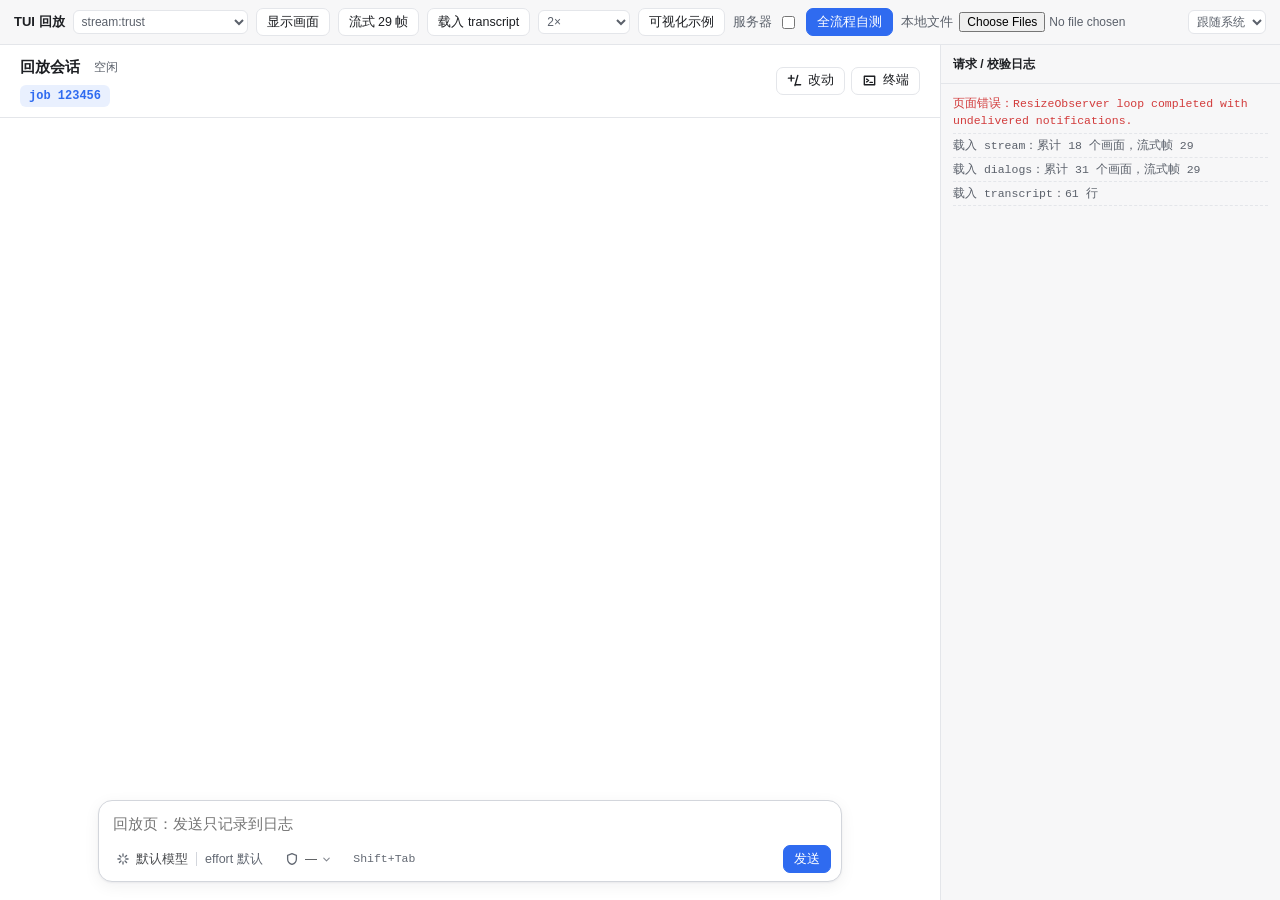
==== static/dev/fixture.html @ 03243d62 "CC Remote Chat 2.12" ====
<!doctype html>
<html lang="zh-CN">
<head>
  <meta charset="utf-8">
  <meta name="viewport" content="width=device-width, initial-scale=1">
  <meta name="color-scheme" content="light dark">
  <meta http-equiv="Content-Security-Policy" content="default-src 'self'; img-src 'self' data: blob:; style-src 'self'; script-src 'self'; connect-src 'self'; frame-src 'self' http://127.0.0.1:* http://localhost:*; object-src 'none'; base-uri 'none'">
  <title>TUI 回放自测 · CC Remote Chat</title>
  <link rel="icon" href="data:,">
  <script src="/static/theme.js"></script>
  <link rel="stylesheet" href="/static/style.css">
  <link rel="stylesheet" href="/static/dev/fixture.css">
</head>
<body>
  <div class="fx">
    <div class="fx-bar">
      <strong>TUI 回放</strong>
      <select id="fx-scene" class="mini-select" title="单个屏幕画面"></select>
      <button id="fx-show" class="btn small" type="button">显示画面</button>
      <button id="fx-stream" class="btn small" type="button">流式 29 帧</button>
      <button id="fx-transcript" class="btn small" type="button">载入 transcript</button>
      <select id="fx-speed" class="mini-select" title="流式回放速度">
        <option value="1">1×（实时）</option><option value="2" selected>2×</option><option value="4">4×</option>
      </select>
      <button id="fx-viz" class="btn small" type="button" title="可视化示例：引用图片、灯箱、文件 chip、本轮改动、网页预览（桩数据）">可视化示例</button>
      <label class="check" title="按服务器会话显示（只有改动卡片与 diff，文件 chip 只复制路径）">服务器 <input id="fx-viz-remote" name="fx-viz-remote" type="checkbox"></label>
      <button id="fx-auto" class="btn small primary" type="button">全流程自测</button>
      <label class="check" title="/fixtures 不可用时：选择本地 fixtures 目录里的文件（可多选）">本地文件 <input id="fx-file" name="fx-file" type="file" multiple accept=".ndjson,.jsonl"></label>
      <span class="spacer"></span>
      <span id="fx-result" class="muted"></span>
      <select id="fx-theme" class="mini-select" title="主题">
        <option value="">跟随系统</option><option value="light">浅色</option><option value="dark">深色</option>
      </select>
    </div>
    <div class="fx-main">
      <div class="main">
        <header id="fx-header" class="chat-header"></header>
        <div id="fx-host" class="chat-host"></div>
        <section id="fx-term" class="term-panel" hidden aria-label="终端面板"></section>
        <footer class="composer">
          <div class="composer-inner">
            <div id="fx-banner" class="composer-banner" hidden></div>
            <div class="composer-box">
              <textarea id="fx-input" name="message" aria-label="消息" rows="1" placeholder="回放页：发送只记录到日志"></textarea>
              <div class="composer-bar">
                <div id="fx-ctl" class="composer-ctl"></div>
                <span class="spacer"></span>
                <span id="fx-stats" class="composer-stats"></span>
                <button id="fx-stop" class="btn danger-ghost small stop-btn" type="button" hidden><span class="stop-text">中断（Esc）</span></button>
                <button id="fx-send" class="btn small primary" type="button">发送</button>
              </div>
            </div>
          </div>
        </footer>
      </div>
      <aside class="fx-log">
        <div class="fx-log-head">请求 / 校验日志 <span id="fx-progress" class="muted"></span></div>
        <div id="fx-log"></div>
      </aside>
    </div>
  </div>
  <script type="module" src="/static/dev/fixture.js"></script>
</body>
</html>
---- static/style.css ----
/* CC Remote Chat — Orca 风格聊天界面
 *
 * ======================== 主题 / 颜色变量（集中定义） ========================
 * 所有颜色只在下面两个块里定义；组件样式一律写 var(--…)，不要再写死 #hex / rgb() / white。
 *   :root                     浅色（默认取值）
 *   :root[data-theme="dark"]  深色覆盖（新增变量时这里也要补深色取值）
 * <html data-theme> 由 /static/theme.js 在首帧前写好，永远是解析后的 light | dark；
 * 偏好（跟随系统 / 浅色 / 深色）存 localStorage「ccr.theme」，记在 <html data-theme-pref>；
 * “跟随系统”由 JS 监听 prefers-color-scheme 实时改写 data-theme，所以 CSS 只认 data-theme。
 *
 * 表面（浅色由白到灰；深色由暗到亮 = 越“抬升”越亮，深灰不用纯黑）
 *   --bg           主内容区（消息列表、会话头部、输入区底）
 *   --bg-side      侧栏、终端抽屉
 *   --bg-elev      抬升面：卡片、工具卡、输入框、按钮、弹窗、popover、toast
 *   --bg-subtle    轻底：chip、表头、行内代码、提示条、草稿卡
 *   --bg-hover     悬停          --bg-active   选中（当前会话、激活 tab）
 *   --bg-user      用户气泡      --bg-code     代码块、工具详情、终端屏幕
 * 线条   --border（常规分隔/描边）、--border-strong（输入框、虚线、强调描边）
 * 文字   --text（正文）、--text-2（次要）、--text-3（弱化说明；深色下对各表面 ≥ 4.5:1）
 * 强调   --accent（链接/强调文字/描边/圆点）、--accent-soft（强调浅底）、
 *        --accent-bg + --accent-fg（实心主按钮/发送键的底色 + 其上文字）、--accent-2（品牌渐变第二色）
 * 状态   --ok / --warn / --err（文字、图标、状态点）；--ok-soft / --warn-soft / --err-soft（浅底）；
 *        --danger-bg + --danger-fg（实心危险按钮）
 * 侧栏行 --unread-bg / --unread-bg-hover / --unread-bg-active（「新回复」整行浅红：普通 / 悬停 / 选中）、
 *        --attn-bg / --attn-bg-hover / --attn-bg-active（等待审批 / 信任目录整行浅黄）
 * diff   --diff-add / --diff-del（增/删行底色）、--diff-add-fg / --diff-del-fg（+ / - 号颜色）
 * 其它   --selection-bg（文字选中）、--focus（键盘焦点描边色）、--focus-ring（输入框聚焦光晕，box-shadow 值）、
 *        --scrollbar-thumb（滚动条滑块）、--backdrop（模态遮罩）、--scrim / --on-scrim（压在图片上的小按钮）、
 *        --shadow / --shadow-lg（阴影）、--term-bg / --term-fg（终端屏幕原文）
 * 小格子 --pmap-strip / --pmap-strip-hot / --pmap-strip-inview（时间线左侧 prompt 小格子：平时 / 悬停那一格 / 屏幕里可见的轮次）、
 *        --pmap-card-bg / --pmap-card-border（悬停预览卡）
 * API    --api-chip-bg / --api-chip-fg / --api-chip-border（会话头 API chip）、
 *        --api-tag-bg / --api-tag-fg / --api-tag-default-fg（会话/历史列表里的 API 小标签）
 * 别名（与左侧同值，任选其一）：--fg = --text、--fg-muted = --text-2、--fg-subtle = --text-3、
 *        --code-bg = --bg-code、--diff-add-bg = --diff-add、--diff-del-bg = --diff-del
 * ============================================================================ */

:root {
  --bg: #ffffff;
  --bg-side: #f7f7f8;
  --bg-elev: #ffffff;
  --bg-subtle: #f3f4f6;
  --bg-hover: #eceef1;
  --bg-active: #e6e8ec;
  --bg-user: #f1f2f4;
  --bg-code: #f6f7f9;
  --border: #e4e6ea;
  --border-strong: #d3d6dc;
  --text: #1d1f23;
  --text-2: #5b616b;
  --text-3: #636973;   /* 弱化文字：对白底 5.5:1、对 --bg-subtle/--bg-active ≥ 4.5:1（原 #8d939c 只有约 3.1:1） */
  --accent: #2f6bf0;
  --accent-soft: rgba(47, 107, 240, .10);
  --accent-bg: #2f6bf0;
  --accent-fg: #ffffff;
  --accent-2: #8a5cf6;
  --ok: #1f9d55;
  --warn: #c27c0e;
  --err: #d23b3b;
  --ok-soft: rgba(31, 157, 85, .10);
  --warn-soft: rgba(194, 124, 14, .10);
  --err-soft: rgba(210, 59, 59, .09);
  --unread-bg: rgba(210, 59, 59, .08);
  --unread-bg-hover: rgba(210, 59, 59, .13);
  --unread-bg-active: rgba(210, 59, 59, .15);
  --attn-bg: rgba(194, 124, 14, .10);
  --attn-bg-hover: rgba(194, 124, 14, .16);
  --attn-bg-active: rgba(194, 124, 14, .18);
  --danger-bg: #d23b3b;
  --danger-fg: #ffffff;
  --diff-add: rgba(31, 157, 85, .13);
  --diff-del: rgba(210, 59, 59, .12);
  --diff-add-fg: #1a8a4a;
  --diff-del-fg: #c43535;
  --selection-bg: rgba(47, 107, 240, .20);
  --focus: #2f6bf0;
  --scrollbar-thumb: #c9cdd3;
  --backdrop: rgba(10, 12, 16, .42);
  --scrim: rgba(0, 0, 0, .6);
  --on-scrim: #ffffff;
  --shadow: 0 1px 2px rgba(16, 24, 40, .05), 0 4px 16px rgba(16, 24, 40, .06);
  --shadow-lg: 0 10px 40px rgba(16, 24, 40, .18);
  /* API key：会话头 chip（--api-chip-*）、会话/历史列表小标签（--api-tag-*；默认 key 用 --api-tag-default-fg） */
  --api-chip-bg: rgba(138, 92, 246, .09);
  --api-chip-fg: #6a43cf;
  --api-chip-border: rgba(138, 92, 246, .28);
  --api-tag-bg: rgba(138, 92, 246, .10);
  --api-tag-fg: #6a43cf;
  --api-tag-default-fg: #636973;
  /* 时间线左侧 prompt 小格子（minimap.js）：横条三档 + 预览卡（半透明 + 背景模糊） */
  --pmap-strip: rgba(99, 105, 115, .28);
  --pmap-strip-hot: rgba(99, 105, 115, .62);
  --pmap-strip-inview: rgba(29, 31, 35, .62);
  --pmap-card-bg: rgba(255, 255, 255, .9);
  --pmap-card-border: rgba(16, 24, 40, .10);
  /* 派生 / 别名（引用上面的变量，深色块无需重复） */
  --focus-ring: 0 0 0 3px var(--accent-soft);
  --term-bg: var(--bg-code);
  --term-fg: var(--text);
  --fg: var(--text);
  --fg-muted: var(--text-2);
  --fg-subtle: var(--text-3);
  --code-bg: var(--bg-code);
  --diff-add-bg: var(--diff-add);
  --diff-del-bg: var(--diff-del);
  /* 非颜色 */
  --radius: 10px;
  --radius-sm: 7px;
  --font: -apple-system, BlinkMacSystemFont, "SF Pro Text", "PingFang SC", "Hiragino Sans GB", "Microsoft YaHei", "Noto Sans CJK SC", "Helvetica Neue", Arial, sans-serif;
  --mono: ui-monospace, "SF Mono", SFMono-Regular, Menlo, Monaco, Consolas, "Liberation Mono", monospace;
  --side-w: 288px;
  --col-w: 800px;
  color-scheme: light;
}

/* 深色：深灰分层（#17–#38），正文浅灰白 ≈ 11.5:1 不刺眼；强调/状态色降饱和，均对 --bg/--bg-elev ≥ 4.5:1（WCAG AA） */
:root[data-theme="dark"] {
  --bg: #1e1f22;
  --bg-side: #1a1b1e;
  --bg-elev: #26282c;
  --bg-subtle: #2b2d31;
  --bg-hover: #313338;
  --bg-active: #383a40;
  --bg-user: #2b2d31;
  --bg-code: #17181a;
  --border: #35373c;
  --border-strong: #45484e;
  --text: #d6d8dc;
  --text-2: #a5a9b0;
  --text-3: #90959d;
  --accent: #8aaae0;
  --accent-soft: rgba(138, 170, 224, .14);
  --accent-bg: #3d66b8;
  --accent-fg: #f3f5fa;
  --accent-2: #9a85e0;
  --ok: #6cbf91;
  --warn: #d9a95a;
  --err: #e58c8c;
  --ok-soft: rgba(108, 191, 145, .13);
  --warn-soft: rgba(217, 169, 90, .13);
  --err-soft: rgba(229, 140, 140, .12);
  --unread-bg: rgba(229, 140, 140, .10);
  --unread-bg-hover: rgba(229, 140, 140, .16);
  --unread-bg-active: rgba(229, 140, 140, .20);
  --attn-bg: rgba(217, 169, 90, .10);
  --attn-bg-hover: rgba(217, 169, 90, .16);
  --attn-bg-active: rgba(217, 169, 90, .20);
  --danger-bg: #a84a4a;
  --danger-fg: #f3f5fa;
  --diff-add: rgba(108, 191, 145, .16);
  --diff-del: rgba(229, 140, 140, .15);
  --diff-add-fg: #6cbf91;
  --diff-del-fg: #e58c8c;
  --selection-bg: rgba(138, 170, 224, .30);
  --focus: #8aaae0;
  --scrollbar-thumb: #4a4d54;
  --backdrop: rgba(0, 0, 0, .55);
  --scrim: rgba(0, 0, 0, .6);
  --on-scrim: #ffffff;
  --shadow: 0 1px 2px rgba(0, 0, 0, .3), 0 4px 16px rgba(0, 0, 0, .25);
  --shadow-lg: 0 10px 40px rgba(0, 0, 0, .5);
  --api-chip-bg: rgba(154, 133, 224, .14);
  --api-chip-fg: #b8a7ee;
  --api-chip-border: rgba(154, 133, 224, .32);
  --api-tag-bg: rgba(154, 133, 224, .16);
  --api-tag-fg: #b8a7ee;
  --api-tag-default-fg: #9ba0a8;
  --pmap-strip: rgba(165, 169, 176, .26);
  --pmap-strip-hot: rgba(165, 169, 176, .62);
  --pmap-strip-inview: rgba(222, 224, 228, .72);
  --pmap-card-bg: rgba(38, 40, 44, .9);
  --pmap-card-border: rgba(255, 255, 255, .09);
  color-scheme: dark;
}

/* 主题相关的全局件 */
:root { scrollbar-color: var(--scrollbar-thumb) transparent; }
textarea { scrollbar-color: auto; } /* 输入框用原生滚动条（随 color-scheme 变暗）：单行时放不下就不画，避免出现孤立滑块 */
::selection { background: var(--selection-bg); }
:where(button, a, summary, select, [tabindex]):focus-visible { outline: 2px solid var(--focus); outline-offset: 1px; }
/* 悬停/选中行的底色更亮：行内弱化文字提一级，保证对比度（深色下 --text-3 对 --bg-hover / --bg-active / 强调浅底 < 4.5:1） */
.sess:hover .sess-sub, .sess:focus-visible .sess-sub, .sess.active .sess-sub, .job-row-btn:hover .job-meta,
.dlg-opt:hover:not(:disabled) .dlg-opt-desc, .model-row:hover .model-desc, .model-row.on .model-desc,
.ask-opt:hover .ask-desc, .ask-opt:has(input:checked) .ask-desc { color: var(--text-2); }
/* 切换主题的那一帧关掉过渡，避免各元素以不同速度变色（theme.js 加/去该 class） */
.theme-switching *, .theme-switching *::before, .theme-switching *::after { transition: none !important; }
/* 主题切换按钮（侧栏品牌行右侧） */
.icon-btn.theme-btn { width: 26px; height: 26px; margin: -4px -6px -4px auto; }
.icon-btn.colorful-btn { margin-right: 2px; }
.colorful-btn + .theme-btn { margin-left: 0; }
:root[data-colorful="on"] .colorful-btn { color: var(--c-claude); }
.theme-btn .ic { width: 15px; height: 15px; }

* { box-sizing: border-box; }
html, body { height: 100%; margin: 0; }
body {
  font-family: var(--font); font-size: 14px; line-height: 1.5; color: var(--text); background: var(--bg);
  -webkit-font-smoothing: antialiased; text-rendering: optimizeLegibility;
}
[hidden] { display: none !important; }
button, input, select, textarea { font: inherit; color: inherit; }
button { cursor: pointer; }
button:disabled { cursor: default; opacity: .55; }
.mono { font-family: var(--mono); font-size: .92em; }
.muted { color: var(--text-3); }
.small-text { font-size: 12px; }
.spacer { flex: 1 1 auto; }
.pad { padding: 10px 12px; }
.row { display: flex; gap: 8px; align-items: center; }
.row > .input { flex: 1 1 auto; min-width: 0; }

/* 图标 */
.ic { width: 15px; height: 15px; flex: none; fill: none; stroke: currentColor; stroke-width: 1.5; stroke-linecap: round; stroke-linejoin: round; vertical-align: -2px; }
.st-ok { color: var(--ok); } .st-err { color: var(--err); } .st-warn { color: var(--warn); } .st-muted { color: var(--text-3); }
.spin { display: inline-block; width: 12px; height: 12px; border-radius: 50%; border: 1.6px solid var(--border-strong); border-top-color: var(--accent); animation: spin .8s linear infinite; flex: none; vertical-align: -1px; }
@keyframes spin { to { transform: rotate(360deg); } }
.pulse { animation: pulse 1.4s ease-in-out infinite; }
@keyframes pulse { 50% { opacity: .35; } }

/* 按钮与输入 */
.btn {
  display: inline-flex; align-items: center; gap: 6px; height: 32px; padding: 0 12px; border-radius: var(--radius-sm);
  border: 1px solid var(--border); background: var(--bg-elev); color: var(--text); font-size: 13px; white-space: nowrap;
  transition: background .12s, border-color .12s;
}
.btn:hover:not(:disabled) { background: var(--bg-hover); }
.btn.primary { background: var(--accent-bg); border-color: var(--accent-bg); color: var(--accent-fg); }
.btn.primary:hover:not(:disabled) { filter: brightness(1.06); background: var(--accent-bg); }
.btn.danger { background: var(--danger-bg); border-color: var(--danger-bg); color: var(--danger-fg); }
.btn.ghost { background: transparent; }
.btn.danger-ghost { background: transparent; color: var(--err); border-color: color-mix(in srgb, var(--err) 35%, var(--border)); }
.btn.danger-ghost:hover:not(:disabled) { background: var(--err-soft); }
.btn.small { height: 28px; padding: 0 10px; font-size: 12.5px; }
.btn.block { width: 100%; justify-content: center; }
.icon-btn { display: inline-flex; align-items: center; justify-content: center; width: 30px; height: 30px; border-radius: var(--radius-sm); border: 0; background: transparent; color: var(--text-2); }
.icon-btn:hover { background: var(--bg-hover); color: var(--text); }
.link-btn { border: 0; background: none; color: var(--accent); padding: 4px 0; font-size: 12.5px; }
.input {
  height: 34px; padding: 0 10px; border: 1px solid var(--border); border-radius: var(--radius-sm); background: var(--bg-elev);
  outline: none; transition: border-color .12s, box-shadow .12s; min-width: 0;
}
select.input { padding-right: 6px; }
.input:focus { border-color: var(--accent); box-shadow: var(--focus-ring); }
.field { display: flex; flex-direction: column; gap: 6px; }
.field-label { font-size: 12px; font-weight: 600; color: var(--text-2); letter-spacing: .02em; }
.field-hint { font-size: 11.5px; color: var(--text-3); min-height: 16px; }
.field-hint.ok { color: var(--ok); } .field-hint.err, .field-err { color: var(--err); font-size: 12.5px; }
.field-err:empty { display: none; }
.check { display: inline-flex; align-items: center; gap: 6px; font-size: 12.5px; color: var(--text-2); cursor: pointer; }
.chip {
  display: inline-flex; align-items: center; gap: 5px; height: 22px; padding: 0 8px; border-radius: 6px; font-size: 12px;
  background: var(--bg-subtle); color: var(--text-2); border: 1px solid transparent; max-width: 100%; overflow: hidden; text-overflow: ellipsis; white-space: nowrap;
}
.chip.err { color: var(--err); background: var(--err-soft); }
.chip.warn { color: var(--warn); background: var(--warn-soft); }
.chip.compact { height: 18px; padding: 0 6px; font-size: 11px; }
.chip small { font-size: 10.5px; margin-left: 4px; }
button.chip:hover { border-color: var(--border-strong); color: var(--text); }
.badge { display: inline-flex; height: 20px; align-items: center; padding: 0 7px; border-radius: 5px; font-size: 11.5px; font-weight: 600; background: var(--accent-soft); color: var(--accent); }

/* 布局 */
.app { display: flex; height: 100vh; height: 100dvh; overflow: hidden; }
.sidebar { width: var(--side-w); flex: none; display: flex; flex-direction: column; background: var(--bg-side); border-right: 1px solid var(--border); min-height: 0; }
.main { flex: 1 1 auto; display: flex; flex-direction: column; min-width: 0; min-height: 0; position: relative; background: var(--bg); }

/* 侧栏 */
.side-top { padding: 16px 14px 12px; display: flex; flex-direction: column; gap: 12px; }
.brand { display: flex; align-items: center; gap: 8px; font-weight: 650; font-size: 14.5px; letter-spacing: .01em; }
.brand-dot { width: 10px; height: 10px; border-radius: 3px; background: linear-gradient(135deg, var(--accent), var(--accent-2)); }
.brand { flex-wrap: wrap; row-gap: 0; white-space: nowrap; }
.host-label { font-weight: 400; font-size: 11.5px; flex-basis: 100%; padding-left: 18px; overflow: hidden; text-overflow: ellipsis; }
.job-field { display: flex; flex-direction: column; gap: 6px; padding: 10px; border: 1px solid var(--border); border-radius: var(--radius); background: var(--bg-elev); }
.job-input { font-size: 15px; font-weight: 600; height: 36px; letter-spacing: .02em; }
.tabs { display: flex; gap: 4px; padding: 0 14px 8px; }
.tab { flex: 1; height: 30px; border: 0; border-radius: var(--radius-sm); background: transparent; color: var(--text-2); font-size: 13px; }
.tab:hover { background: var(--bg-hover); }
.tab.active { background: var(--bg-active); color: var(--text); font-weight: 600; }
.side-list { flex: 1 1 auto; overflow-y: auto; padding: 2px 8px 10px; min-height: 0; }
.side-empty { padding: 24px 12px; color: var(--text-3); font-size: 13px; text-align: center; }
.side-empty.err { color: var(--err); }
.sess { display: flex; align-items: flex-start; gap: 10px; padding: 9px 10px; border-radius: var(--radius-sm); cursor: pointer; position: relative; outline: none; }
.sess:hover, .sess:focus-visible { background: var(--bg-hover); }
.sess.active { background: var(--bg-active); }
/* 新回复（完成但未看）：整行浅红 + 标题加粗；等待审批 / 信任目录：整行浅黄（实时状态）。
   选中行不被选中灰底盖掉：换更深一档的同色底 + 左侧 3px 色条（开着的会话完成时也要一眼看出来）。
   浅色底上 --text-3 对比度不足 4.5:1（选中档约 4.3），这两种行的第二行文字改用 --text-2 */
.sess.unread { background: var(--unread-bg); }
.sess.unread:hover, .sess.unread:focus-visible { background: var(--unread-bg-hover); }
.sess.unread.active { background: var(--unread-bg-active); box-shadow: inset 3px 0 0 var(--err); }
.sess.unread .sess-title { font-weight: 700; }
.sess.attn { background: var(--attn-bg); }
.sess.attn:hover, .sess.attn:focus-visible { background: var(--attn-bg-hover); }
.sess.attn.active { background: var(--attn-bg-active); box-shadow: inset 3px 0 0 var(--warn); }
.sess.unread .sess-sub, .sess.attn .sess-sub { color: var(--text-2); }
.sess-main { flex: 1; min-width: 0; }
.sess-title { font-size: 13.5px; font-weight: 550; white-space: nowrap; overflow: hidden; text-overflow: ellipsis; }
.sess-sub { display: flex; flex-wrap: wrap; gap: 4px 8px; font-size: 11.5px; color: var(--text-3); margin-top: 2px; }
.sess-sub .mono { font-size: 11px; }
.sess .row-act { position: absolute; right: 6px; top: 6px; opacity: 0; width: 26px; height: 26px; }
.sess:hover .row-act { opacity: 1; }
.sess .row-act-2 { right: 34px; }
.sess:hover .sess-title, .sess:focus-visible .sess-title { padding-right: 56px; }   /* 悬停时给两个按钮让位 */
/* 手动排序：拖动中的条目变淡，插入位置画一条强调色细线 */
.sess.dragging { opacity: .45; }
.sess.drop-before::before, .sess.drop-after::after { content: ''; position: absolute; left: 8px; right: 8px; height: 2px; border-radius: 1px; background: var(--accent); pointer-events: none; }
.sess.drop-before::before { top: -1px; }
.sess.drop-after::after { bottom: -1px; }
.popover.sess-menu { width: 168px; padding: 4px; }
.sess-menu .menu-item { display: flex; align-items: center; gap: 8px; width: 100%; text-align: left; border: 0; background: transparent; padding: 7px 8px;
  border-radius: var(--radius-sm); color: var(--text); font: inherit; font-size: 13px; cursor: pointer; }
.sess-menu .menu-item:hover, .sess-menu .menu-item:focus-visible { background: var(--bg-hover); outline: none; }
.sess-menu .menu-item svg { color: var(--text-3); }
.hist-ic { margin-top: 3px; color: var(--text-3); }
.history-tools { display: flex; gap: 6px; padding: 0 2px 8px; }
.history-tools .input { flex: 1; height: 30px; font-size: 12.5px; }
.side-foot { display: flex; align-items: center; gap: 7px; padding: 9px 16px; border-top: 1px solid var(--border); font-size: 12px; color: var(--text-3); }
.conn-dot { width: 7px; height: 7px; border-radius: 50%; background: var(--text-3); }
.side-foot[data-state="open"] .conn-dot { background: var(--ok); }
.side-foot[data-state="connecting"] .conn-dot, .side-foot[data-state="error"] .conn-dot { background: var(--warn); animation: pulse 1.2s infinite; }
.side-foot[data-state="auth"] .conn-dot { background: var(--err); }
.side-foot[data-state="auth"] { color: var(--err); }

/* 状态点 */
.dot { width: 8px; height: 8px; border-radius: 50%; flex: none; margin-top: 6px; background: var(--text-3); }
.dot.st-ready { background: var(--ok); }
.dot.st-busy { background: var(--accent); animation: pulse 1.2s infinite; }
.dot.st-starting { background: var(--warn); animation: pulse 1.2s infinite; }
.dot.st-pending { background: var(--warn); box-shadow: 0 0 0 3px var(--warn-soft); }
.dot.st-exited { background: var(--text-3); opacity: .6; }
.dot.st-error { background: var(--err); }
.dot.st-unread { background: var(--err); box-shadow: 0 0 0 3px var(--err-soft); }   /* 实心 + 光圈、不闪（与「错误」的无光圈红点区分） */
.st-label { font-weight: 500; }
.st-label.st-busy { color: var(--accent); } .st-label.st-pending { color: var(--warn); } .st-label.st-error { color: var(--err); }
.st-label.st-ready { color: var(--ok); } .st-label.st-starting { color: var(--warn); }
.st-label.st-unread { color: var(--err); font-weight: 600; }

/* 会话头部 */
.chat-header { display: flex; align-items: center; gap: 12px; padding: 10px 20px; border-bottom: 1px solid var(--border); min-height: 62px; background: var(--bg); }
.menu-btn { display: none; }
.hd-main { flex: 1; min-width: 0; display: flex; flex-direction: column; gap: 5px; }
.hd-row { display: flex; align-items: center; gap: 10px; min-width: 0; }
.hd-title { font-size: 15px; font-weight: 650; white-space: nowrap; overflow: hidden; text-overflow: ellipsis; border: 0; background: none; padding: 1px 4px; margin-left: -4px; border-radius: 5px; text-align: left; min-width: 0; }
.hd-title.editable:hover { background: var(--bg-hover); }
.hd-title-input { height: 28px; font-size: 15px; font-weight: 600; width: min(420px, 60vw); }
.hd-sub { display: flex; flex-wrap: wrap; align-items: center; gap: 6px; min-width: 0; }
.hd-actions { display: flex; gap: 6px; flex: none; }
.status-chip { display: inline-flex; align-items: center; gap: 6px; font-size: 12px; color: var(--text-2); }
.status-chip .dot { margin-top: 0; }
.cost { font-size: 12px; font-family: var(--mono); }
.job-badge { color: var(--accent); background: var(--accent-soft); font-weight: 600; }
/* 运行位置：本机（绿色，区别于服务器作业的蓝色 job 徽章）；新建会话的"运行位置"分段按钮；历史面板的 服务器/本机 切换 */
.job-badge.local { color: var(--ok); background: var(--ok-soft); font-family: var(--font); }
.loc-tag { display: inline-flex; align-items: center; gap: 3px; color: var(--ok); font-weight: 600; }
.loc-tag .ic { width: 12px; height: 12px; }
.seg.target-seg { display: flex; flex-wrap: nowrap; }
.target-seg .seg-item { flex: 1 1 0; white-space: nowrap; display: inline-flex; align-items: center; justify-content: center; gap: 6px; padding: 7px 12px;
  font-family: var(--font); font-size: 13px; font-weight: 600; min-width: 0; }
.target-seg .seg-item:disabled { cursor: not-allowed; opacity: .45; }
.target-seg .seg-item:disabled:hover { background: transparent; }
.target-sub { font-weight: 400; font-size: 11.5px; color: var(--text-3); font-family: var(--mono); overflow: hidden; text-overflow: ellipsis; white-space: nowrap; }
.target-seg .seg-item.on .target-sub { color: color-mix(in srgb, var(--accent-fg) 80%, transparent); }
.seg.hist-target { display: flex; flex-wrap: nowrap; margin: 0 2px 8px; }
.hist-target .seg-item { flex: 1 1 0; padding: 4px 10px; font-family: var(--font); font-size: 12px; white-space: nowrap; }
.mini-select { height: 24px; border: 1px solid var(--border); border-radius: 6px; background: var(--bg-elev); font-size: 12px; padding: 0 4px; color: var(--text-2); max-width: 220px; }
.mini-input { height: 26px; border: 1px solid var(--border); border-radius: 6px; background: var(--bg-elev); font-size: 12px; padding: 0 8px; color: var(--text-2); width: 128px; outline: none; }
.mini-input:focus, .mini-select:focus { border-color: var(--accent); }

/* 消息区 */
.chat-host { flex: 1 1 auto; position: relative; min-height: 0; display: flex; flex-direction: column; }
.chat-scroll { flex: 1 1 auto; overflow-y: auto; overflow-x: hidden; min-height: 0; scroll-behavior: auto; position: relative; }
/* 有传统滚动条（接了鼠标）时两侧对称留出槽位：消息列与下方输入框保持同一中线 */
@media (min-width: 821px) { .chat-scroll { scrollbar-gutter: stable both-edges; } }
.chat-col { max-width: var(--col-w); margin: 0 auto; padding: 24px 28px 28px; }
.empty-state { margin: auto; text-align: center; padding: 40px; color: var(--text-3); }
.empty-title { font-size: 22px; font-weight: 650; color: var(--text-2); margin-bottom: 8px; letter-spacing: -.01em; }
.empty-title::before { content: ""; display: block; width: 36px; height: 36px; margin: 0 auto 16px; border-radius: 11px;
  background: linear-gradient(135deg, var(--accent), var(--accent-2)); box-shadow: 0 6px 18px color-mix(in srgb, var(--accent) 28%, transparent); }   /* 与侧栏品牌点同一渐变 */
.empty-sub { max-width: 560px; margin: 0 auto; font-size: 13.5px; line-height: 1.7; text-wrap: balance; }
.more-btn { display: block; margin: 0 auto 16px; border: 1px dashed var(--border-strong); background: transparent; color: var(--text-2); border-radius: 999px; padding: 5px 14px; font-size: 12.5px; }
.more-btn:hover { background: var(--bg-hover); }
.history-loading { text-align: center; color: var(--text-3); font-size: 13px; padding: 10px; }
/* 回到底部：输入框正上方居中的半透明胶囊（参考 T3 Code TimelineOverlays）；负外边距抵消自身高度，出现/消失不改变 scrollHeight */
.jump-btn { position: sticky; bottom: 14px; z-index: 3; display: flex; width: fit-content; margin: -44px auto 14px; align-items: center; gap: 4px; height: 30px; padding: 0 13px 0 10px;
  border-radius: 999px; border: 1px solid var(--border); background: color-mix(in srgb, var(--bg-elev) 84%, transparent);
  -webkit-backdrop-filter: blur(10px) saturate(1.1); backdrop-filter: blur(10px) saturate(1.1); box-shadow: var(--shadow); font-size: 12.5px; color: var(--text-2);
  animation: jump-in .18s ease-out; transition: color .12s, border-color .12s; }
.jump-btn:hover { color: var(--text); border-color: var(--border-strong); }
.jump-btn .ic { width: 14px; height: 14px; }
@keyframes jump-in { from { opacity: 0; transform: translateY(6px); } }
/* 时间线左侧 prompt 小格子（static/minimap.js，参考 T3 Code TimelineMinimap）：#chat-host 里的覆盖层，不占布局。
   层级 4：高于时间线（「最新」按钮 3），低于输入框弹层 20、抽屉 40、侧栏抽屉 50、弹窗 / 灯箱。
   左侧留白 ≥ 48px 时常驻（data-persistent=true）；否则平时隐藏，只在精确指针（鼠标/触控板）悬停时淡入。
   横条只动 transform / opacity；减弱动效时由全局规则关掉过渡 */
.pmap { position: absolute; top: 0; bottom: 0; left: 0; width: 72px; z-index: 4; pointer-events: none; }
.pmap[data-persistent="false"] { display: none; opacity: 0; transition: opacity .15s; }
@media (pointer: fine) { .pmap[data-persistent="false"] { display: block; } }
.pmap[data-persistent="false"]:hover, .pmap[data-persistent="false"]:focus-within { opacity: 1; }
.pmap-rail { position: absolute; top: 50%; left: 12px; transform: translateY(-50%); pointer-events: auto; user-select: none; -webkit-user-select: none; }
.pmap-rail.off, .pmap-rail.pass { pointer-events: none; }
.pmap-hit { position: absolute; top: 0; bottom: 0; left: 0; width: 100%; margin: 0; padding: 0; border: 0; border-radius: 3px; background: transparent; cursor: pointer; }
.pmap-hit::before { content: ""; position: absolute; left: 0; right: 0; top: -4px; bottom: -4px; }   /* 两端那一格也好点 */
.pmap-hit:focus-visible { outline: 2px solid var(--focus); outline-offset: 5px; }
.pmap-strips { position: absolute; inset: 0; pointer-events: none; }
.pmap-strip { position: absolute; left: 0; width: 24px; height: 2px; margin-top: -1px; border-radius: 999px; background: var(--pmap-strip);
  transform-origin: left center; transform: scaleX(.333); transition: transform .15s; }
.pmap-strip::after { content: ""; position: absolute; inset: 0; border-radius: inherit; background: var(--pmap-strip-inview); opacity: 0; transition: opacity .15s; }
.pmap-strip[data-in-view="true"]::after { opacity: 1; }
.pmap-strip[data-d="0"] { transform: scaleX(1); background: var(--pmap-strip-hot); }
.pmap-strip[data-d="1"] { transform: scaleX(.667); }
.pmap-strip[data-d="2"] { transform: scaleX(.417); }
/* 上一轮 / 下一轮：悬停或聚焦小格子时出现；内边距补上与横条之间的空隙，移过去不会闪 */
.pmap-nav { position: absolute; left: 4px; transform: translateX(-50%); display: inline-flex; opacity: 0; transition: opacity .15s; pointer-events: auto; }
.pmap-prev { bottom: 100%; padding-bottom: 6px; }
.pmap-next { top: 100%; padding-top: 6px; }
.pmap-rail:hover .pmap-nav, .pmap-rail:focus-within .pmap-nav { opacity: 1; }
.pmap-rail.nav-off .pmap-nav, .pmap-rail.pass .pmap-nav { pointer-events: none; }
.pmap-nav-btn { display: inline-flex; align-items: center; justify-content: center; width: 20px; height: 20px; padding: 0; border: 0; border-radius: 6px; background: transparent; color: var(--text-2); }
.pmap-nav-btn:hover:not(:disabled) { background: var(--bg-hover); color: var(--text); }
.pmap-nav-btn:disabled { opacity: .35; }
.pmap-nav-btn .ic { width: 14px; height: 14px; vertical-align: 0; }
/* 预览卡：只显示（不接收指针），以悬停那一格为中线；宽度由 minimap.js 按 #chat-host 收窄 */
.pmap-card { position: absolute; left: 32px; width: 320px; transform: translateY(-50%); pointer-events: none; }
.pmap-card-in { display: block; padding: 10px 12px; border-radius: 12px; background: var(--pmap-card-bg); border: 1px solid var(--pmap-card-border); box-shadow: var(--shadow-lg);
  -webkit-backdrop-filter: blur(14px) saturate(1.2); backdrop-filter: blur(14px) saturate(1.2); color: var(--text); text-align: left; font-size: 13px; line-height: 20px; }
.pmap-card-user { display: block; overflow: hidden; text-overflow: ellipsis; white-space: nowrap; font-weight: 600; }
.pmap-card-text { display: -webkit-box; -webkit-box-orient: vertical; -webkit-line-clamp: 3; overflow: hidden; max-height: 60px; margin-top: 4px; color: var(--text-2); overflow-wrap: anywhere; }

.msg-list { display: flex; flex-direction: column; }
.item { margin-top: 14px; min-width: 0; }
.item:first-child { margin-top: 0; }
.item.sub { margin-left: 18px; padding-left: 12px; border-left: 2px solid var(--border); }
.item.historic { opacity: .96; }

/* 用户消息 */
.k-user { display: flex; justify-content: flex-end; align-items: flex-end; margin-top: 24px; }
.k-user .bubble { max-width: 82%; background: var(--bg-user); border-radius: 14px; padding: 9px 14px; font-size: 14.5px; line-height: 1.6; }
.user-text { white-space: pre-wrap; overflow-wrap: anywhere; }
.user-imgs { display: flex; flex-wrap: wrap; gap: 6px; margin-bottom: 6px; justify-content: flex-end; }
.user-imgs img { max-width: 220px; max-height: 160px; border-radius: 8px; border: 1px solid var(--border); object-fit: cover; }

/* 助手 markdown */
.md { font-size: 14.5px; line-height: 1.72; overflow-wrap: anywhere; }
.md > :first-child { margin-top: 0; }
.md > :last-child { margin-bottom: 0; }
.md p { margin: .55em 0; }
.md .md-h { line-height: 1.35; margin: 1.1em 0 .45em; font-weight: 650; }
/* 首尾是标题时也要清掉外边距（.md .md-h 的特异性更高，上面两条压不住，导致回复以标题开头时顶部多出一截空白） */
.md > .md-h:first-child { margin-top: 0; }
.md > .md-h:last-child { margin-bottom: 0; }
.md h1 { font-size: 1.45em; } .md h2 { font-size: 1.25em; } .md h3 { font-size: 1.1em; } .md h4, .md h5, .md h6 { font-size: 1em; }
.md h6 { color: var(--text-2); }
.md hr { border: 0; border-top: 1px solid var(--border); margin: 1.2em 0; }
.md a { color: var(--accent); text-decoration: none; border-bottom: 1px solid color-mix(in srgb, var(--accent) 35%, transparent); }
.md a:hover { border-bottom-color: var(--accent); }
.md-badlink { text-decoration: underline dotted; color: var(--text-2); }
.md blockquote { margin: .7em 0; padding: .1em 0 .1em 14px; border-left: 3px solid var(--border-strong); color: var(--text-2); }
.md-list { margin: .45em 0; padding-left: 1.6em; }
.md-list li { margin: .18em 0; }
.md-list li > p { margin: .15em 0; }
.md-list .md-list { margin: .1em 0; }
/* 列表符号用弱化色、有序编号等宽数字（参考 T3 Code）：正文更突出，符号不抢眼 */
.md-list > li::marker { color: var(--text-3); font-variant-numeric: tabular-nums; }
.md-task { list-style: none; margin-left: -1.3em; }
.md-task > input { margin: 0 7px 0 0; vertical-align: -2px; accent-color: var(--accent); }
.md-task > input + p { display: inline; }   /* 任务项：勾选框与文字同一行（否则段落另起一行） */
.md-inline { font-family: var(--mono); font-size: .86em; padding: .12em .38em; border-radius: 5px; background: var(--bg-subtle); border: 1px solid var(--border); overflow-wrap: anywhere; }
/* 代码块：头部与代码同底、不再画分隔线（参考 T3 Code MarkdownCodeBlock），语言标签小号等宽 */
.md-code { margin: .8em 0; border: 1px solid var(--border); border-radius: var(--radius); background: var(--bg-code); overflow: hidden; }
.md-code-head { display: flex; align-items: center; justify-content: space-between; padding: 5px 6px 0 14px; font-size: 11px; color: var(--text-3); }
.md-lang { font-family: var(--mono); letter-spacing: .02em; }
.md-copy { border: 0; background: transparent; color: var(--text-3); font-size: 11.5px; padding: 3px 8px; border-radius: 5px; transition: background .12s, color .12s; }
.md-copy:hover { background: var(--bg-hover); color: var(--text); }
.md-code pre { margin: 0; padding: 6px 14px 12px; overflow-x: auto; font-family: var(--mono); font-size: 12.8px; line-height: 1.6; tab-size: 4; }
.md-code pre, .md-table-wrap, .tool-pre, .diff { scrollbar-width: thin; }
/* 表格：圆角外框 + 只画行分隔线（不画竖线，参考 T3 Code MarkdownTable），表头浅底；宽表格在框内横向滚动 */
.md-table-wrap { overflow-x: auto; margin: .8em 0; width: fit-content; max-width: 100%; min-width: 50%; border: 1px solid var(--border); border-radius: 8px; }
.md-table { border-collapse: collapse; font-size: 13.5px; width: 100%; }
.md-table th, .md-table td { border: 0; border-bottom: 1px solid var(--border); padding: 7px 14px; vertical-align: top; }
.md-table tbody tr:last-child td { border-bottom: 0; }
.md-table th { background: var(--bg-subtle); font-weight: 600; text-align: left; font-size: 12.5px; color: var(--text); }
.md-table td { line-height: 1.6; }
.k-text.streaming > :last-child::after { content: ""; display: inline-block; width: 7px; height: 1.05em; margin-left: 2px; vertical-align: -2px; background: var(--accent); border-radius: 1px; animation: pulse 1s infinite; }
.k-text.streaming:empty::after { content: ""; display: inline-block; width: 7px; height: 1.05em; background: var(--accent); animation: pulse 1s infinite; }

/* 消息元信息（时间 + 复制，render.js msgMeta）：悬停/键盘聚焦时才显示（参考 T3 Code），不占布局高度 */
.msg-meta { display: flex; align-items: center; gap: 2px; font-size: 11.5px; line-height: 1; color: var(--text-3); font-variant-numeric: tabular-nums; white-space: nowrap;
  opacity: 0; transition: opacity .15s ease; }
.k-user:hover > .msg-meta, .k-text:hover > .msg-meta, .msg-meta:focus-within { opacity: 1; }
@media (hover: none) { .msg-meta { opacity: 1; } }
.mm-time { padding: 0 4px; }
.mm-btn { display: inline-flex; align-items: center; justify-content: center; width: 22px; height: 22px; padding: 0; border: 0; border-radius: 6px; background: transparent; color: var(--text-3); transition: background .12s, color .12s; }
.mm-btn:hover { background: var(--bg-hover); color: var(--text); }
.mm-btn.ok { color: var(--ok); }
.mm-btn .ic { width: 13px; height: 13px; }
/* 用户：气泡左侧、底对齐 */
.mm-user { flex: none; align-self: flex-end; margin-right: 4px; }
/* 助手：只挂在一轮的最后一段文字下（后面是用户消息 / 本轮改动卡片 / 列表末尾且没有草稿与对话框），
   绝对定位在条目间距里——出现与否都不改变布局；图标与正文左缘对齐 */
.k-text { position: relative; }
.mm-text { position: absolute; top: 100%; left: -5px; margin-top: 2px; display: none; }
:root[data-colorful="on"] .mm-text { left: 4px; }
.msg-list > .k-text:is(:has(+ .k-user), :has(+ .k-turnsum), :last-child) > .mm-text { display: flex; }
.chat-col:has(.dialog-slot > *, .item.draft:not([hidden])) .msg-list > .k-text:last-child > .mm-text { display: none; }
.md > :has(+ .msg-meta:last-child) { margin-bottom: 0; }   /* 元信息是最后一个子元素：真正的最后一块照常清掉下外边距 */
.k-text + .k-turnsum { margin-top: 26px; }                 /* 给上一段的元信息留出位置 */

/* 思考 */
.think-head { display: inline-flex; align-items: center; gap: 7px; border: 0; background: transparent; color: var(--text-3); font-size: 13px; padding: 3px 6px; margin-left: -6px; border-radius: 6px; }
.think-head:hover { background: var(--bg-hover); color: var(--text-2); }
.k-thinking.streaming .think-label { color: var(--text-2); }
.think-head .chev { width: 13px; height: 13px; }
.think-body { margin: 6px 0 2px; padding: 4px 0 4px 14px; border-left: 2px solid var(--border); color: var(--text-2); font-size: 13.5px; line-height: 1.65; white-space: pre-wrap; overflow-wrap: anywhere; }

/* 工具卡片 */
.k-tool { border: 1px solid var(--border); border-radius: var(--radius); background: var(--bg-elev); overflow: hidden; }
.k-tool + .k-tool { margin-top: 6px; }
/* 连续的工具卡拼成一组（参考 T3 Code 的 work group）：共用一个圆角外框、卡与卡之间只留 1px 分隔，
   组首的"N 个工具调用：…"摘要就成了整组的标题；中间夹着思考/文字时自然断开成两组 */
.msg-list > .k-tool + .k-tool { margin-top: -1px; border-top-left-radius: 0; border-top-right-radius: 0; }
.msg-list > .k-tool:has(+ .k-tool) { border-bottom-left-radius: 0; border-bottom-right-radius: 0; }
.msg-list > .k-tool.st-error, .msg-list > .k-tool.st-waiting { position: relative; z-index: 1; }   /* 着色描边压在相邻卡的分隔线之上 */
.tool-head { display: flex; align-items: center; gap: 8px; width: 100%; border: 0; background: transparent; padding: 7px 10px; text-align: left; font-size: 13px; min-height: 34px; }
.tool-head:hover { background: var(--bg-hover); }
.tool-ic { color: var(--text-2); }
.tool-name { font-weight: 600; flex: none; color: var(--text); font-size: 12.5px; }
.tool-sum { flex: 1 1 auto; min-width: 0; color: var(--text-2); font-family: var(--mono); font-size: 12px; white-space: nowrap; overflow: hidden; text-overflow: ellipsis; }
.tool-st { display: inline-flex; align-items: center; gap: 5px; flex: none; font-size: 11.5px; color: var(--text-3); }
.tool-st .st-text { display: none; }
.st-waiting .tool-st .st-text, .st-denied .tool-st .st-text, .st-error .tool-st .st-text, .st-interrupted .tool-st .st-text { display: inline; }
.st-waiting .tool-st { color: var(--warn); } .st-denied .tool-st { color: var(--warn); } .st-error .tool-st { color: var(--err); }
.k-tool.st-error { border-color: color-mix(in srgb, var(--err) 30%, var(--border)); }
.k-tool.st-waiting { border-color: color-mix(in srgb, var(--warn) 45%, var(--border)); }
.chev { color: var(--text-3); width: 13px; height: 13px; }
.tool-body { border-top: 1px solid var(--border); padding: 10px 12px; display: flex; flex-direction: column; gap: 10px; background: var(--bg-code); }
.tool-sec-title { font-size: 11.5px; font-weight: 600; color: var(--text-3); margin-bottom: 4px; letter-spacing: .02em; overflow-wrap: anywhere; }
.tool-pre { margin: 0; padding: 8px 10px; border-radius: var(--radius-sm); background: var(--bg-elev); border: 1px solid var(--border); font-family: var(--mono); font-size: 12px; line-height: 1.55; white-space: pre-wrap; overflow-wrap: anywhere; max-height: 360px; overflow: auto; }
.tool-pre.cmd { color: var(--text); }
.tool-pre.err { color: var(--err); }
.tool-desc { color: var(--text-2); font-size: 12.5px; margin-top: 4px; overflow-wrap: anywhere; }
.tool-prompt { white-space: pre-wrap; font-size: 13px; color: var(--text-2); max-height: 300px; overflow: auto; }
.tool-img { max-width: 100%; max-height: 360px; border-radius: 6px; border: 1px solid var(--border); }
.diff { margin: 0; border-radius: var(--radius-sm); border: 1px solid var(--border); background: var(--bg-elev); font-family: var(--mono); font-size: 12px; line-height: 1.55; overflow: auto; max-height: 380px; padding: 4px 0; }
.diff > div { padding: 0 10px; white-space: pre-wrap; overflow-wrap: anywhere; }
.diff-sign { display: inline-block; width: 14px; color: var(--text-3); user-select: none; }
.diff-add { background: var(--diff-add); } .diff-del { background: var(--diff-del); }
.diff-add .diff-sign { color: var(--diff-add-fg); } .diff-del .diff-sign { color: var(--diff-del-fg); }
.diff-skip { color: var(--text-3); text-align: center; }
.todos { list-style: none; margin: 0; padding: 0; display: flex; flex-direction: column; gap: 4px; }
.todo { display: flex; gap: 8px; align-items: flex-start; font-size: 13px; }
.todo.completed .todo-text { color: var(--text-3); text-decoration: line-through; }
.todo.in_progress .todo-text { font-weight: 600; }
.todo-dot { width: 11px; height: 11px; border-radius: 50%; border: 1.5px solid var(--border-strong); flex: none; margin: 4px 2px 0; }
.todo-dot.active { border-color: var(--accent); background: var(--accent-soft); }
.todo-ic.done { color: var(--ok); margin-top: 2px; }
.k-tool.open .tool-body .todos { padding: 2px 0; }

/* 卡片：审批 / 提问 */
.card { border: 1px solid var(--border); border-radius: var(--radius); background: var(--bg-elev); padding: 12px 14px; box-shadow: var(--shadow); }
.card.perm-pending { border-color: color-mix(in srgb, var(--warn) 55%, var(--border)); }
.card.ask.perm-pending { border-color: color-mix(in srgb, var(--accent) 50%, var(--border)); }
.card:not(.perm-pending) { box-shadow: none; }
.card-head { display: flex; align-items: center; gap: 8px; }
.card-ic { color: var(--warn); }
.ask .card-ic { color: var(--accent); }
.card-title { font-weight: 650; font-size: 13.5px; }
.card-desc { margin-top: 6px; color: var(--text-2); font-size: 13px; }
.card-body { margin-top: 8px; display: flex; flex-direction: column; gap: 6px; }
.perm-path { display: flex; gap: 6px; align-items: center; font-family: var(--mono); font-size: 12.5px; overflow-wrap: anywhere; }
.card-actions { display: flex; flex-wrap: wrap; gap: 8px; align-items: center; margin-top: 12px; }
.card-actions .reason { flex: 1 1 220px; height: 32px; }
.card-error { margin-top: 8px; color: var(--err); font-size: 12.5px; white-space: pre-wrap; }
.perm-resolved { display: flex; flex-wrap: wrap; align-items: center; gap: 6px; margin-top: 10px; font-size: 12.5px; font-weight: 600; }
.ask-q { margin-top: 12px; display: flex; flex-direction: column; gap: 8px; align-items: flex-start; }
.ask-question { font-size: 14px; font-weight: 550; }
.ask-opts { display: flex; flex-direction: column; gap: 6px; width: 100%; }
.ask-opt { display: flex; gap: 10px; align-items: flex-start; padding: 8px 10px; border: 1px solid var(--border); border-radius: var(--radius-sm); cursor: pointer; transition: border-color .12s, background .12s; }
.ask-opt:hover { background: var(--bg-hover); }
.ask-opt:has(input:checked) { border-color: var(--accent); background: var(--accent-soft); }
.ask-opt input { margin-top: 3px; accent-color: var(--accent); }
.ask-opt-text { display: flex; flex-direction: column; }
.ask-label { font-weight: 550; font-size: 13.5px; }
.ask-desc { color: var(--text-3); font-size: 12.5px; }
.ask-other { width: 100%; }
.ask-q.done { gap: 4px; }
.ask-q.done .ask-question { display: flex; gap: 8px; align-items: center; flex-wrap: wrap; }
.ask-answer { display: flex; gap: 6px; align-items: center; font-weight: 600; color: var(--text); padding-left: 2px; }
.resolved-answer { font-weight: 600; }
.perm-allowed, .perm-denied, .perm-expired { opacity: .92; }

/* 提示 / 通知 / 结果 */
.k-hint { font-size: 12px; color: var(--text-3); margin-top: 8px; }
.k-hint.lv-warn { color: var(--warn); }
.hint-detail summary { cursor: pointer; list-style: none; display: inline-flex; gap: 8px; align-items: center; }
.hint-detail summary::-webkit-details-marker { display: none; }
.hint-detail summary::before { content: "›"; display: inline-block; transition: transform .12s; }
.hint-detail[open] summary::before { transform: rotate(90deg); }
.hint-detail pre { margin-top: 6px; }
.k-notice { display: flex; align-items: center; gap: 8px; padding: 8px 12px; border-radius: var(--radius-sm); font-size: 13px; background: var(--bg-subtle); color: var(--text-2); }
.k-notice.lv-warn { background: var(--warn-soft); color: var(--warn); }
.k-notice.lv-error { background: var(--err-soft); color: var(--err); }
.k-notice .btn { margin-left: auto; }
.k-stderr { font-size: 12px; color: var(--text-3); margin-top: 8px; }
.stderr-last { font-family: var(--mono); font-size: 11.5px; opacity: .8; overflow: hidden; text-overflow: ellipsis; white-space: nowrap; max-width: 520px; }
.k-result { display: flex; flex-direction: column; align-items: center; margin-top: 14px; font-size: 11.5px; color: var(--text-3); }
.k-result .result-text { display: flex; align-items: center; gap: 10px; width: 100%; }
.k-result .result-text::before, .k-result .result-text::after { content: ""; flex: 1; border-top: 1px solid var(--border); }
.k-result.bad .result-text { color: var(--warn); }
.k-divider { display: flex; align-items: center; gap: 10px; font-size: 11.5px; color: var(--text-3); margin: 22px 0 4px; }
.k-divider::before, .k-divider::after { content: ""; flex: 1; border-top: 1px dashed var(--border-strong); }
.msg-tail { min-height: 8px; }
/* 新条目 / 新对话框 / 实时草稿出现时轻微淡入上移（克制：0.24s、4px；prefers-reduced-motion 下由全局规则关闭） */
.msg-list > .item.enter, .dlg-card.enter, .item.draft:not([hidden]) { animation: item-in .24s ease-out both; }
@keyframes item-in { from { opacity: 0; transform: translateY(4px); } }
.working { display: flex; align-items: center; gap: 8px; margin-top: 16px; color: var(--text-3); font-size: 13px; }
.working.wait { color: var(--warn); }
.dots { display: inline-flex; gap: 3px; }
.dots i { width: 5px; height: 5px; border-radius: 50%; background: var(--text-3); animation: bounce 1.2s infinite; }
.dots i:nth-child(2) { animation-delay: .15s; } .dots i:nth-child(3) { animation-delay: .3s; }
@keyframes bounce { 0%, 60%, 100% { opacity: .3; transform: translateY(0); } 30% { opacity: 1; transform: translateY(-3px); } }

/* 输入框 */
.composer { padding: 0 20px 18px; background: linear-gradient(to bottom, transparent, var(--bg) 22px); }
.composer-inner { max-width: var(--col-w); margin: 0 auto; position: relative; padding: 0 28px; }   /* 左右与消息列（.chat-col）对齐，输入框、托盘与消息同一列宽 */
.composer-box { border: 1px solid var(--border-strong); border-radius: 14px; background: var(--bg-elev); box-shadow: var(--shadow); padding: 8px 10px 6px; transition: border-color .12s, box-shadow .12s; }
.composer-box:focus-within { border-color: color-mix(in srgb, var(--accent) 55%, var(--border-strong)); box-shadow: var(--focus-ring), var(--shadow); }
/* overflow-x：WebKit（原生应用的 WKWebView）里占位文字比输入框宽时（窄窗口或页面缩放 >100%）会算出横向溢出，
   接了鼠标时系统显示传统滚动条，横向滚动条占掉 15px 把单行输入框挤得只剩半行；文本本来就自动换行，不需要横向滚动 */
.composer-box textarea { display: block; width: 100%; border: 0; outline: none; resize: none; background: transparent; font-size: 14.5px; line-height: 1.55; padding: 4px 4px; min-height: 26px; max-height: 40vh; overflow-x: hidden; }
.composer-bar { display: flex; align-items: center; gap: 6px; margin-top: 4px; }   /* 底栏的具体样式见文末「输入框底栏」 */
.send-btn { width: 32px; height: 32px; border-radius: 50%; border: 0; background: var(--accent-bg); color: var(--accent-fg); display: inline-flex; align-items: center; justify-content: center; }
.send-btn .ic { stroke-width: 2; }
.composer-banner { display: flex; align-items: center; gap: 10px; margin-bottom: 8px; padding: 7px 12px; border-radius: var(--radius-sm); background: var(--bg-subtle); color: var(--text-2); font-size: 12.5px; }
.composer-banner .btn { margin-left: auto; }
/* CLI 快捷键提示条（输入框上方）：排队中的消息 + 「转到后台运行」「立即发送排队消息」 */
.hint-bar { display: flex; flex-direction: column; gap: 6px; margin-bottom: 8px; padding: 8px 10px; border-radius: var(--radius-sm);
  background: var(--bg-subtle); border: 1px solid var(--border); font-size: 12.5px; color: var(--text-2); }
.queued-row { display: flex; align-items: center; gap: 8px; min-width: 0; }
.queued-tag { flex: none; display: inline-flex; align-items: center; height: 18px; padding: 0 6px; border-radius: 4px; font-size: 11px; font-weight: 600;
  background: var(--warn-soft); color: var(--warn); }
.queued-text { min-width: 0; overflow: hidden; text-overflow: ellipsis; white-space: nowrap; color: var(--text); }
.hint-acts { display: flex; flex-wrap: wrap; gap: 6px; }
.hint-btn kbd { font-family: var(--mono); font-size: 10.5px; padding: 1px 5px; margin-left: 2px; border-radius: 4px; border: 1px solid var(--border-strong);
  background: var(--bg-elev); color: var(--text-3); }
.shell-chip { color: var(--accent); background: var(--accent-soft); }
/* 设置弹窗 */
.brand .settings-btn { margin: -4px 0 -4px auto; }
.brand .settings-btn + .theme-btn { margin-left: 2px; }
.settings-check { align-items: flex-start; line-height: 1.5; }
.settings-check input { margin-top: 3px; }
.settings-check.disabled { opacity: .5; }
.settings-status { min-height: 16px; }
.attach-row { display: flex; flex-wrap: wrap; gap: 8px; padding: 2px 2px 8px; }
.att { position: relative; width: 64px; height: 64px; border-radius: 8px; overflow: hidden; border: 1px solid var(--border); }
.att img { width: 100%; height: 100%; object-fit: cover; display: block; }
.att-rm { position: absolute; top: 3px; right: 3px; width: 20px; height: 20px; border-radius: 50%; border: 0; background: var(--scrim); color: var(--on-scrim); display: inline-flex; align-items: center; justify-content: center; padding: 0; }
.att-rm .ic { width: 11px; height: 11px; stroke-width: 2; }
.slash-pop { position: absolute; bottom: calc(100% + 6px); left: 8px; width: min(360px, 90%); max-height: 300px; overflow-y: auto; background: var(--bg-elev); border: 1px solid var(--border); border-radius: var(--radius); box-shadow: var(--shadow-lg); padding: 4px; z-index: 20; }
.slash-item { display: block; width: 100%; text-align: left; border: 0; background: transparent; padding: 6px 10px; border-radius: 6px; font-family: var(--mono); font-size: 12.5px; }
.slash-item.active, .slash-item:hover { background: var(--accent-soft); color: var(--accent); }
.drop-overlay { position: absolute; inset: 10px; border: 2px dashed var(--accent); border-radius: 16px; background: color-mix(in srgb, var(--bg) 80%, transparent); display: flex; align-items: center; justify-content: center; font-size: 16px; color: var(--accent); z-index: 30; pointer-events: none; }

/* 弹出层 / 对话框 / toast */
.popover { position: fixed; z-index: 100; width: 370px; max-height: 60vh; overflow: auto; background: var(--bg-elev); border: 1px solid var(--border); border-radius: var(--radius); box-shadow: var(--shadow-lg); }
.pop-head { padding: 10px 12px; font-size: 12px; font-weight: 600; color: var(--text-2); border-bottom: 1px solid var(--border); }
.pop-body { padding: 4px; }
.pop-body > .muted:first-child { padding: 10px; }
.job-row-btn { display: grid; grid-template-columns: auto auto 1fr; grid-template-rows: auto auto; gap: 2px 10px; width: 100%; text-align: left; border: 0; background: transparent; padding: 8px 10px; border-radius: 7px; }
.job-row-btn:hover { background: var(--bg-hover); }
.job-id { font-family: var(--mono); font-weight: 650; }
.job-state { font-size: 11px; padding: 1px 6px; border-radius: 4px; align-self: center; }
.job-state.run { background: var(--ok-soft); color: var(--ok); } .job-state.other { background: var(--warn-soft); color: var(--warn); }
.job-name { overflow: hidden; text-overflow: ellipsis; white-space: nowrap; color: var(--text-2); }
.job-meta { grid-column: 1 / -1; font-size: 11.5px; color: var(--text-3); font-family: var(--mono); }
dialog.modal { border: 1px solid var(--border); border-radius: 14px; padding: 0; background: var(--bg-elev); color: var(--text); box-shadow: var(--shadow-lg); width: min(520px, calc(100vw - 32px)); max-height: calc(100vh - 48px); }
dialog.modal.wide { width: min(680px, calc(100vw - 32px)); }
dialog.modal::backdrop { background: var(--backdrop, rgba(10, 12, 16, .42)); } /* 旧浏览器的 ::backdrop 不继承变量，留兜底 */
.modal-form { display: flex; flex-direction: column; max-height: calc(100vh - 50px); }
.modal-head { display: flex; align-items: center; justify-content: space-between; padding: 14px 16px 6px 20px; }
.modal-head h2 { font-size: 15.5px; margin: 0; font-weight: 650; }
.modal-body { padding: 8px 20px 4px; overflow: auto; }
.modal-text { margin: 4px 0 8px; color: var(--text-2); line-height: 1.6; white-space: pre-wrap; }
.modal-actions { display: flex; justify-content: flex-end; gap: 8px; padding: 14px 20px 18px; }
.form-grid { display: flex; flex-direction: column; gap: 14px; padding-bottom: 6px; }
.resume-note { display: flex; gap: 6px; align-items: center; flex-wrap: wrap; font-size: 12.5px; color: var(--text-2); background: var(--accent-soft); padding: 8px 10px; border-radius: var(--radius-sm); }
.resume-note code { font-family: var(--mono); font-size: 11.5px; }
.dirpicker { display: flex; flex-direction: column; gap: 10px; }
.tools-row { flex-wrap: wrap; }
.crumbs { display: flex; flex-wrap: wrap; align-items: center; gap: 2px; font-family: var(--mono); font-size: 12.5px; }
.crumb { border: 0; background: transparent; padding: 2px 5px; border-radius: 5px; color: var(--accent); }
.crumb:hover { background: var(--accent-soft); }
.crumb-sep { color: var(--text-3); }
.dir-list { border: 1px solid var(--border); border-radius: var(--radius-sm); height: 320px; overflow-y: auto; padding: 4px; }
.dir-item { display: flex; align-items: center; gap: 8px; width: 100%; border: 0; background: transparent; padding: 6px 8px; border-radius: 6px; text-align: left; font-family: var(--mono); font-size: 12.8px; }
.dir-item:hover { background: var(--bg-hover); }
.dir-item .ic { color: var(--accent); }
.toasts { position: fixed; right: 18px; bottom: 18px; display: flex; flex-direction: column; gap: 8px; z-index: 200; pointer-events: none; }
.toast { pointer-events: auto; max-width: 380px; padding: 10px 14px; border-radius: var(--radius); background: var(--bg-elev); border: 1px solid var(--border); box-shadow: var(--shadow-lg); font-size: 13px; transition: opacity .3s, transform .3s; }
.toast.lv-error { border-color: color-mix(in srgb, var(--err) 45%, var(--border)); color: var(--err); }
.toast.lv-warn { border-color: color-mix(in srgb, var(--warn) 45%, var(--border)); }
.toast.out { opacity: 0; transform: translateY(6px); }

/* 窄屏：侧栏抽屉 */
@media (max-width: 820px) {
  .sidebar { position: fixed; inset: 0 auto 0 0; z-index: 50; transform: translateX(-100%); transition: transform .2s; box-shadow: var(--shadow-lg); }
  body.side-open .sidebar { transform: none; }
  .menu-btn { display: inline-flex; }
  .chat-col { padding: 18px 16px 20px; }
  .chat-header { padding: 8px 12px; }
  .composer { padding: 0 10px 12px; }
  .composer-inner { padding: 0 6px; }
  .hd-actions .btn span { display: none; }
}

@media (prefers-reduced-motion: reduce) {
  /* iteration-count：否则无限循环的动画（脉冲点、转圈、闪光）会以 1ms 周期狂闪，而不是停下来 */
  *, *::before, *::after { animation-duration: .001s !important; animation-iteration-count: 1 !important; transition: none !important; }
}

/* F1：会话失效全屏提示 */
.auth-lost { position: fixed; inset: 0; z-index: 1000; display: flex; align-items: center; justify-content: center; padding: 24px; background: color-mix(in srgb, var(--bg) 88%, transparent); backdrop-filter: blur(6px); }
.auth-card { max-width: 520px; width: 100%; background: var(--bg-elev); border: 1px solid var(--border); border-radius: 16px; box-shadow: var(--shadow-lg); padding: 28px 28px 24px; text-align: center; }
.auth-card .auth-ic { width: 32px; height: 32px; color: var(--err); }
.auth-title { font-size: 18px; font-weight: 650; margin: 10px 0 8px; }
.auth-text { color: var(--text-2); line-height: 1.7; }
.auth-text code { font-family: var(--mono); background: var(--bg-code); border: 1px solid var(--border); border-radius: 6px; padding: 1px 6px; color: var(--text); }
.auth-detail { margin-top: 12px; font-size: 12.5px; }

/* ====================== v2：交互式 TUI ====================== */

/* 头部：可点击的 chip（API） */
.chip-btn { cursor: pointer; border: 1px solid var(--border); background: var(--bg-elev); }
.chip-btn:hover:not(:disabled) { border-color: var(--accent); color: var(--accent); }
.chip-btn:disabled { cursor: default; opacity: .6; }
.chip-act { font-family: var(--font); font-size: 11px; color: var(--accent); margin-left: 2px; }
.chip-btn:disabled .chip-act { color: var(--text-3); }
/* 权限模式选择栏（SPEC §13）：底栏模式 chip 弹出的列表（modes.js 按可用空间向上/向下弹） */
.popover.mode-menu { width: 390px; max-width: calc(100vw - 16px); max-height: 70vh; }
.mode-list { display: flex; flex-direction: column; padding: 4px; }
.mode-row { display: flex; align-items: center; gap: 8px; width: 100%; text-align: left; border: 0; background: transparent; padding: 7px 8px;
  border-radius: 7px; color: var(--text); }
.mode-row:hover:not(:disabled) { background: var(--bg-hover); }
.mode-row:disabled { cursor: default; color: var(--text); opacity: 1; }
.mode-row:disabled:not(.on) { opacity: .5; }
.mode-row.on { background: var(--accent-soft); }
.mode-check { flex: none; width: 16px; height: 16px; display: inline-flex; align-items: center; justify-content: center; color: var(--accent); }
.mode-check .ic { width: 14px; height: 14px; }
.mode-main { flex: 1; min-width: 0; display: flex; flex-direction: column; gap: 1px; }
.mode-name { font-size: 13px; font-weight: 600; display: flex; align-items: baseline; gap: 6px; }
.mode-id { font-family: var(--mono); font-size: 11px; font-weight: 400; color: var(--text-3); background: transparent; padding: 0; }
.mode-desc { font-size: 11.5px; color: var(--text-2); overflow: hidden; text-overflow: ellipsis; white-space: nowrap; }
.mode-row:hover .mode-desc, .mode-row.on .mode-desc { color: var(--text-2); }
.mode-tag { flex: none; font-size: 10.5px; font-weight: 600; padding: 1px 6px; border-radius: 4px; }
.mode-tag.cur { background: var(--accent-soft); color: var(--accent); }
.mode-tag.restart { background: var(--warn-soft); color: var(--warn); }
.mode-foot { display: flex; align-items: center; gap: 8px; padding: 8px 12px; border-top: 1px solid var(--border); }
.mode-foot .small-text { flex: 1; min-width: 0; }
.mode-blocked { padding: 0 12px 10px; font-size: 12px; color: var(--warn); }
/* 像链接的小按钮（新建会话对话框里本机的"应用内浏览"） */
.linklike { align-self: flex-start; border: 0; background: transparent; padding: 0; color: var(--accent); cursor: pointer; text-decoration: underline; text-underline-offset: 2px; }
.linklike:hover { color: var(--text); }

/* 本地命令（/model 等）与输出 */
.k-cmd { font-size: 12.5px; color: var(--text-2); margin-top: 10px; }
.k-cmd .cmd-line { display: inline-flex; align-items: center; gap: 6px; padding: 3px 9px; border-radius: 6px; background: var(--bg-subtle); }
.k-cmd .cmd-out { display: flex; gap: 6px; margin: 3px 0 0 12px; color: var(--text-3); white-space: pre-wrap; overflow-wrap: anywhere; }
.k-cmd .cmd-out.solo { margin-left: 0; }
.k-cmd .cmd-mark { flex: none; color: var(--text-3); }
.k-cmd.err .cmd-out { color: var(--err); }
.k-text.api-error { color: var(--err); }

/* 实时草稿（逐字回显） */
.item.draft { border: 1px dashed var(--border-strong); border-radius: var(--radius); padding: 9px 12px 10px; background: var(--bg-subtle); margin-top: 16px; }
.draft-head { display: flex; align-items: center; gap: 8px; font-size: 12.5px; color: var(--text-2); }
.draft-spin { width: 8px; height: 8px; border-radius: 50%; background: var(--text-3); flex: none; }
.item.draft.busy .draft-spin { background: var(--accent); animation: pulse 1.1s ease-in-out infinite; }
.draft-status { flex: 1 1 auto; min-width: 0; font-family: var(--mono); font-size: 12px; white-space: nowrap; overflow: hidden; text-overflow: ellipsis; }
/* 工作中：状态文字上一道柔和的光扫过（参考 T3 Code 的 Working 闪光）；两端颜色都是正文/次要色，静止时同样清晰 */
.item.draft.busy .draft-status { background: linear-gradient(90deg, var(--text-2) 0 38%, var(--text) 50%, var(--text-2) 62% 100%) 0 0 / 250% 100%;
  -webkit-background-clip: text; background-clip: text; color: transparent; animation: shimmer 2.4s linear infinite; }
@keyframes shimmer { from { background-position: 100% 0; } to { background-position: 0 0; } }
.draft-tag { flex: none; font-size: 11px; color: var(--text-3); border: 1px solid var(--border); border-radius: 4px; padding: 0 5px; }
.draft-live { margin: 8px 0 0; font-family: var(--mono); font-size: 12.5px; line-height: 1.6; color: var(--text-2); white-space: pre-wrap; overflow-wrap: anywhere; max-height: 60vh; overflow: auto; }

/* 对话框卡片 */
.dialog-slot:empty { display: none; }
.dlg-card { margin-top: 16px; border-color: color-mix(in srgb, var(--warn) 55%, var(--border)); }
.dlg-card.kind-question, .dlg-card.kind-model, .dlg-card.kind-effort { border-color: color-mix(in srgb, var(--accent) 50%, var(--border)); }
.dlg-card.kind-question .card-ic, .dlg-card.kind-model .card-ic, .dlg-card.kind-effort .card-ic { color: var(--accent); }
.dlg-card.kind-generic { border-color: var(--border-strong); }
.dlg-card.kind-generic .card-ic { color: var(--text-2); }
.dlg-sub { margin-top: 8px; display: flex; gap: 6px; align-items: center; }
.dlg-pre-wrap { white-space: pre-wrap; }
.dlg-preview { margin-top: 8px; }
.dlg-question { margin-top: 10px; font-size: 14px; font-weight: 550; white-space: pre-wrap; }
.dlg-raw { margin-top: 8px; font-size: 13px; color: var(--text-2); line-height: 1.6; white-space: pre-wrap; overflow-wrap: anywhere; }
.dlg-generic { margin-top: 8px; white-space: pre; overflow-x: auto; }
.dlg-opts { display: flex; flex-direction: column; gap: 6px; margin-top: 10px; }
.dlg-opt { display: flex; flex-direction: column; align-items: flex-start; gap: 1px; width: 100%; text-align: left; padding: 8px 12px; border: 1px solid var(--border); border-radius: var(--radius-sm); background: var(--bg-elev); transition: border-color .12s, background .12s; }
.dlg-opt:hover:not(:disabled) { background: var(--bg-hover); border-color: var(--border-strong); }
.dlg-opt.primary { border-color: color-mix(in srgb, var(--accent) 45%, var(--border)); }
.dlg-opt.primary .dlg-opt-label { color: var(--accent); }
.dlg-opt.deny .dlg-opt-label { color: var(--err); }
.dlg-opt.cursor { box-shadow: inset 3px 0 0 var(--accent); }
.dlg-opt.free { border-style: dashed; }
.dlg-opt-label { font-weight: 560; font-size: 13.5px; }
.dlg-opt-desc { color: var(--text-3); font-size: 12.5px; white-space: pre-wrap; }
.dlg-free { margin-top: 8px; }
.dlg-free textarea { width: 100%; height: auto; min-height: 56px; padding: 8px 10px; resize: vertical; line-height: 1.5; }
.dlg-status { display: inline-flex; align-items: center; gap: 6px; font-size: 12.5px; color: var(--text-3); }
.dlg-status .card-error { margin-top: 0; }

/* 键盘区 */
.keypad { display: flex; flex-wrap: wrap; gap: 5px; margin-top: 10px; align-items: center; }
.key { min-width: 34px; height: 28px; padding: 0 9px; border: 1px solid var(--border-strong); border-bottom-width: 2px; border-radius: 6px; background: var(--bg-elev); font-family: var(--mono); font-size: 12px; color: var(--text); }
.key:hover:not(:disabled) { background: var(--bg-hover); }
.key:active:not(:disabled) { transform: translateY(1px); border-bottom-width: 1px; }

/* 分段选择（effort） */
.seg { display: inline-flex; border: 1px solid var(--border-strong); border-radius: 8px; overflow: hidden; background: var(--bg-elev); flex-wrap: wrap; }
.seg-item { border: 0; border-right: 1px solid var(--border); background: transparent; padding: 6px 14px; font-family: var(--mono); font-size: 12.5px; color: var(--text-2); }
.seg-item:last-child { border-right: 0; }
.seg-item:hover:not(.on) { background: var(--bg-hover); }
.seg-item.on { background: var(--accent-bg); color: var(--accent-fg); }
.seg-item.on small { color: color-mix(in srgb, var(--accent-fg) 80%, transparent); }
.seg.readonly { margin-top: 10px; }
.seg.readonly .seg-item { cursor: default; }

/* 模型弹窗 */
.model-list { display: flex; flex-direction: column; gap: 4px; max-height: 46vh; overflow-y: auto; padding: 2px; }
.model-row { display: flex; gap: 10px; align-items: flex-start; width: 100%; text-align: left; border: 1px solid var(--border); border-radius: var(--radius-sm); background: var(--bg-elev); padding: 8px 12px; }
.model-row:hover { background: var(--bg-hover); }
.model-row.on { border-color: var(--accent); background: var(--accent-soft); }
.model-radio { width: 14px; height: 14px; border-radius: 50%; border: 1.5px solid var(--border-strong); flex: none; margin-top: 3px; }
.model-row.on .model-radio { border-color: var(--accent); box-shadow: inset 0 0 0 3px var(--bg-elev); background: var(--accent); }
.model-main { display: flex; flex-direction: column; min-width: 0; }
.model-name { font-weight: 600; font-size: 13.5px; }
.model-cur { color: var(--ok); font-weight: 600; font-size: 12px; }
.model-desc { color: var(--text-3); font-size: 12.5px; overflow-wrap: anywhere; }
.model-scroll { flex-wrap: wrap; }
.save-note { display: flex; gap: 8px; align-items: flex-start; font-size: 12.5px; color: var(--text-2); background: var(--warn-soft); border-radius: var(--radius-sm); padding: 8px 10px; line-height: 1.55; }
.save-note .ic { color: var(--warn); margin-top: 2px; }
.modal-actions > .muted:first-child { margin-right: auto; display: inline-flex; align-items: center; gap: 6px; }

/* 终端面板（底部抽屉） */
.term-panel { flex: none; display: flex; flex-direction: column; height: min(46vh, 520px); border-top: 1px solid var(--border-strong); background: var(--bg-side); min-height: 0; }
.term-head { display: flex; align-items: center; gap: 8px; padding: 5px 10px 5px 14px; border-bottom: 1px solid var(--border); font-size: 12.5px; }
.term-title { font-weight: 600; }
.term-err { color: var(--err); font-size: 12px; }
.term-screen { flex: 1 1 auto; margin: 0; padding: 8px 14px; overflow: auto; font-family: var(--mono); font-size: 11.5px; line-height: 1.38; white-space: pre; background: var(--term-bg); color: var(--term-fg); outline: none; min-height: 0; }
.term-keys { margin: 0; padding: 7px 10px 9px; border-top: 1px solid var(--border); }
.term-hint { margin-left: 6px; }
@media (max-width: 820px) {
  .term-panel { height: 52vh; }
  .term-hint { display: none; }
}
.chat-header, .composer { flex: none; }

/* ===================== 子代理：托盘（输入框上方）+ 右侧抽屉 + Agent 卡状态（开发者 D） ===================== */
:root {
  --sa-tray-bg: color-mix(in srgb, var(--bg-elev) 92%, var(--accent) 8%);
  --sa-drawer-shadow: -10px 0 32px rgba(16, 24, 40, .14);
  --sa-drawer-w: min(600px, 46vw);
}
:root[data-theme="dark"] {
  --sa-tray-bg: color-mix(in srgb, var(--bg-elev) 90%, var(--accent) 10%);
  --sa-drawer-shadow: -10px 0 32px rgba(0, 0, 0, .45);
}
.sa-tray { margin-bottom: 8px; border: 1px solid var(--border); border-radius: var(--radius); background: var(--sa-tray-bg); box-shadow: var(--shadow); overflow: hidden; }
.sa-tray-head { display: flex; align-items: center; gap: 8px; width: 100%; border: 0; background: transparent; color: var(--text-2); padding: 6px 12px; font-size: 12.5px; text-align: left; }
.sa-tray-head:hover { background: var(--bg-hover); }
.sa-tray-ic { color: var(--accent); }
.sa-tray-title { font-weight: 600; color: var(--text); }
.sa-count { display: inline-flex; align-items: center; gap: 5px; color: var(--text-3); }
.sa-count.run { color: var(--accent); font-weight: 600; }
.sa-dot { width: 7px; height: 7px; border-radius: 50%; background: var(--accent); animation: pulse 1.1s ease-in-out infinite; }
.sa-list { display: flex; flex-direction: column; max-height: 30vh; overflow-y: auto; border-top: 1px solid var(--border); }
.sa-item { display: grid; grid-template-columns: 18px minmax(0, 1fr) auto; grid-template-areas: "st desc meta" "st act act"; column-gap: 8px; row-gap: 1px; align-items: center; width: 100%; border: 0; border-bottom: 1px solid var(--border); background: transparent; color: var(--text); padding: 6px 12px; text-align: left; font-size: 13px; }
.sa-item:last-child { border-bottom: 0; }
.sa-item:hover { background: var(--bg-hover); }
.sa-item.open { background: var(--accent-soft); box-shadow: inset 3px 0 0 var(--accent); }
.sa-item .sa-st { grid-area: st; display: inline-flex; align-items: center; justify-content: center; }
.sa-desc { grid-area: desc; font-weight: 560; min-width: 0; white-space: nowrap; overflow: hidden; text-overflow: ellipsis; }
.sa-meta { grid-area: meta; display: inline-flex; align-items: center; gap: 10px; color: var(--text-3); font-size: 11.5px; white-space: nowrap; }
.sa-type { font-size: 11px; }
.sa-elapsed { font-variant-numeric: tabular-nums; }
.sa-act { grid-area: act; min-width: 0; color: var(--text-3); font-size: 11.5px; white-space: nowrap; overflow: hidden; text-overflow: ellipsis; }
.sa-item.st-running .sa-act { color: var(--text-2); }
.sa-item.st-failed .sa-desc, .sa-item.st-killed .sa-desc { color: var(--text-2); }
.sa-item.st-completed .sa-desc { color: var(--text-2); font-weight: 500; }
.sa-more { display: block; padding: 4px 12px 6px; border-top: 1px solid var(--border); width: 100%; text-align: left; }
.sa-badge { display: inline-flex; align-items: center; gap: 3px; color: var(--accent); font-weight: 600; }
.sa-badge .ic { width: 12px; height: 12px; }

/* 主聊天里的 Agent 卡：子代理状态行 + 结束通知小系统行 */
.k-agent .tool-st .st-text { display: inline; }
.k-agent.st-running .tool-st { color: var(--accent); }
.k-agent.st-done .tool-st { color: var(--ok); }
.sa-card-row { display: flex; align-items: center; gap: 8px; padding: 5px 10px 6px 32px; border-top: 1px dashed var(--border); font-size: 12px; color: var(--text-2); min-width: 0; }
.sa-card-text { display: inline-flex; align-items: center; gap: 6px; min-width: 0; flex: 1 1 auto; white-space: nowrap; overflow: hidden; }
.sa-card-row.st-running .sa-st-text { color: var(--accent); font-weight: 600; }
.sa-card-row.st-completed .sa-st-text { color: var(--ok); }
.sa-card-row.st-failed .sa-st-text { color: var(--err); }
.sa-card-row.st-killed .sa-st-text { color: var(--warn); }
.sa-sep { color: var(--text-3); }
.sa-action { min-width: 0; overflow: hidden; text-overflow: ellipsis; color: var(--text-3); }
.sa-card-open { margin-left: auto; height: 24px; padding: 0 8px; flex: none; }
.sa-card-open .ic { width: 12px; height: 12px; }
.k-subnote { margin-top: 8px; font-size: 12px; color: var(--text-3); }
.sa-note-line { display: flex; align-items: center; gap: 6px; flex-wrap: wrap; }
.sa-note-line .ic, .sa-note-line .spin { width: 12px; height: 12px; }
.k-subnote.st-failed .sa-note-text { color: var(--err); }
.k-subnote.st-killed .sa-note-text { color: var(--warn); }
.sa-note-tog, .sa-note-open { font-size: 12px; padding: 0 2px; }
.sa-note-result { margin: 6px 0 2px 18px; padding: 6px 0 6px 12px; border-left: 2px solid var(--border); font-size: 13px; color: var(--text-2); }
.sa-result-md { font-size: 13.5px; line-height: 1.65; }

/* 右侧抽屉：某个子代理的完整过程（复用主聊天渲染） */
.sa-drawer { position: absolute; top: 0; right: 0; bottom: 0; width: var(--sa-drawer-w); min-width: 340px; z-index: 40; display: flex; flex-direction: column; background: var(--bg); border-left: 1px solid var(--border-strong); box-shadow: var(--sa-drawer-shadow); min-height: 0; }
.sa-dhead { display: flex; align-items: center; gap: 8px; padding: 12px 12px 4px 16px; }
.sa-dhead .sa-st { display: inline-flex; flex: none; }
.sa-dtitle { flex: 1 1 auto; min-width: 0; font-weight: 650; font-size: 14.5px; overflow: hidden; text-overflow: ellipsis; white-space: nowrap; }
.sa-close { flex: none; }
.sa-dmeta { display: flex; flex-wrap: wrap; align-items: center; gap: 4px 12px; padding: 2px 16px 8px; font-size: 12px; color: var(--text-2); }
.sa-chip { display: inline-flex; align-items: center; height: 20px; padding: 0 7px; border-radius: 5px; font-size: 11.5px; font-weight: 600; background: var(--bg-subtle); color: var(--text-2); }
.sa-chip.st-running { background: var(--accent-soft); color: var(--accent); }
.sa-chip.st-completed { background: var(--ok-soft); color: var(--ok); }
.sa-chip.st-failed { background: var(--err-soft); color: var(--err); }
.sa-chip.st-killed { background: var(--warn-soft); color: var(--warn); }
.sa-aid { font-size: 11px; }
.sa-prompt, .sa-result { margin: 0 16px 8px; border: 1px solid var(--border); border-radius: var(--radius-sm); background: var(--bg-subtle); }
.sa-prompt > summary, .sa-result > summary { cursor: pointer; padding: 6px 10px; font-size: 12px; font-weight: 600; color: var(--text-2); }
.sa-prompt-body { padding: 0 10px 8px; white-space: pre-wrap; overflow-wrap: anywhere; font-size: 13px; color: var(--text); max-height: 24vh; overflow-y: auto; }
.sa-result .sa-result-md { padding: 0 10px 8px; max-height: 30vh; overflow-y: auto; }
.sa-dresult[hidden] { display: none; }
.sa-dnote { margin: 0 16px 6px; font-size: 12px; color: var(--text-3); }
.sa-dbody { flex: 1 1 auto; min-height: 0; display: flex; flex-direction: column; border-top: 1px solid var(--border); }
.sa-dbody .chat-scroll { flex: 1 1 auto; }
.sa-dbody .chat-col { padding: 14px 16px 20px; }
@media (max-width: 820px) {
  .sa-drawer { width: 100%; min-width: 0; }
  .sa-meta .sa-type { display: none; }
}
@media (min-width: 1500px) {
  .main.sa-drawer-open { padding-right: var(--sa-drawer-w); }   /* 抽屉打开时主区让出右侧，聊天与托盘仍可见 */
}

/* ===================== 会话统计：上下文圆环 / 花费 / token/s（输入框底栏右侧；数据 = meta.stats，stats.js） ===================== */
:root {
  --stats-track: color-mix(in srgb, var(--text-3) 24%, transparent);   /* 上下文圆环底槽 */
  --stats-fill: color-mix(in srgb, var(--text-3) 72%, transparent);    /* 上下文圆环进度（正常；>80% 警告色、≥95% 危险色） */
  --stats-live: var(--accent);                                         /* 生成中 tok/s 文字与脉冲点 */
}
:root[data-theme="dark"] {
  --stats-track: color-mix(in srgb, var(--text-3) 30%, transparent);
  --stats-fill: color-mix(in srgb, var(--text-3) 85%, var(--text) 15%);
  --stats-live: var(--accent);
}
.stats-bar { display: inline-flex; align-items: center; gap: 12px; white-space: nowrap; font-size: 12px; color: var(--text-2); font-variant-numeric: tabular-nums; }
.st-item { display: inline-flex; align-items: center; gap: 5px; flex: none; cursor: default; line-height: 16px; }
.st-approx { color: var(--text-3); }
.st-val, .st-pct { font-family: var(--mono); font-size: 11.5px; color: var(--text-2); }
.st-pct { min-width: 4ch; }                                   /* 3% → 14% → 2.8%：宽度不抖 */
.st-ctx.no-pct .st-pct { min-width: 0; }
.st-rate .st-val { min-width: 8ch; }                          /* 6.2 / 46 / 120 tok/s */
.st-ring { width: 16px; height: 16px; flex: none; transform: rotate(-90deg); overflow: visible; }
.st-ring.empty { display: none; }
.st-ring-track { stroke: var(--stats-track); }
.st-ring-fill { stroke: var(--stats-fill); transition: stroke-dashoffset .5s ease-out; }
.st-ctx.warn .st-ring-fill { stroke: var(--warn); }
.st-ctx.warn .st-pct { color: var(--warn); font-weight: 600; }
.st-ctx.crit .st-ring-fill { stroke: var(--err); }
.st-ctx.crit .st-pct { color: var(--err); font-weight: 600; }
.st-ctx.approx .st-pct { color: var(--text-3); }
.st-ctx.approx.warn .st-pct { color: var(--warn); } .st-ctx.approx.crit .st-pct { color: var(--err); }
.st-cost.empty .st-val { color: var(--text-3); }
.st-dot { width: 6px; height: 6px; border-radius: 50%; background: var(--stats-live); animation: pulse 1.2s infinite; flex: none; }
.st-rate.live .st-val { color: var(--stats-live); font-weight: 600; }
.st-rate.pending .st-val { color: var(--text-3); font-weight: 400; }
.st-rate.pending .st-dot { opacity: .5; }
.stats-bar.dead .st-item { opacity: .75; }
@media (prefers-reduced-motion: reduce) { .st-ring-fill { transition: none; } }

/* ---------------- API key（会话头 chip / 会话与历史列表标签 / 管理弹窗） ---------------- */
.chip-btn.api-chip { background: var(--api-chip-bg); color: var(--api-chip-fg); border-color: var(--api-chip-border); max-width: 220px; }
.chip-btn.api-chip:hover:not(:disabled) { border-color: var(--api-chip-fg); color: var(--api-chip-fg); }
.chip-btn.api-chip .chip-act { color: var(--api-chip-fg); opacity: .8; }
.chip-btn.api-chip.missing { background: var(--warn-soft); color: var(--warn); border-color: var(--warn); }
.api-tag { display: inline-flex; align-items: center; height: 16px; padding: 0 5px; border-radius: 4px; font-size: 10.5px; line-height: 16px;
  background: var(--api-tag-bg); color: var(--api-tag-fg); max-width: 9em; overflow: hidden; text-overflow: ellipsis; white-space: nowrap; flex: none; }
.api-tag.is-default { background: var(--bg-subtle); color: var(--api-tag-default-fg); }
.api-tag.missing { background: var(--warn-soft); color: var(--warn); }
.api-warn { padding: 8px 10px; border-radius: var(--radius-sm); background: var(--warn-soft); color: var(--warn); font-size: 12.5px; }
.field-hint.warn { color: var(--warn); }
.apikey-list { display: flex; flex-direction: column; gap: 6px; max-height: 340px; overflow: auto; }
.apikey-row { display: flex; align-items: center; gap: 8px; padding: 8px 10px; border: 1px solid var(--border); border-radius: var(--radius-sm); background: var(--bg-elev); color: var(--text-2); }
.apikey-row.is-default { border-style: dashed; }
.apikey-main { display: flex; flex-direction: column; gap: 3px; min-width: 0; flex: 1 1 auto; }
.apikey-line { display: flex; align-items: center; gap: 8px; min-width: 0; }
.apikey-line.sub { font-size: 11.5px; color: var(--text-3); }
.apikey-name { font-weight: 600; color: var(--text); overflow: hidden; text-overflow: ellipsis; white-space: nowrap; }
.apikey-mask { font-family: var(--mono); font-size: 11.5px; color: var(--text-2); }
.apikey-base { overflow: hidden; text-overflow: ellipsis; white-space: nowrap; max-width: 280px; }
.apikey-usage { color: var(--text-2); white-space: nowrap; }
.apikey-usage.err { color: var(--err); }

/* ===================== 彩色区分（§10.6）：时间线不同部分的语义色 =====================
 * 原则：克制——淡色底（约 5–9% 的色调）、左侧 3px 色条、图标/标签着色；正文文字一律用 --text/--text-2（对淡底 ≥ 4.5:1）。
 * 所有彩色规则挂在 :root[data-colorful="on"] 下（theme.js 写，默认开；存 localStorage「ccr.colorful」）；关掉 = 原来的单色样式。
 *   --c-user 用户  --c-claude Claude 回答（橙 #D97757 系）  --c-think 思考（靛紫）
 *   工具：--c-read 读取/搜索（青）--c-edit 编辑/写入（琥珀）--c-bash 命令（石板灰蓝）--c-mcp 浏览器/MCP（紫）
 *         --c-web 联网（天蓝）--c-agent 子代理（玫红）--c-todo 待办（绿）
 *   --c-perm 权限/对话框（琥珀警示）--c-sys-bg 系统通知（灰）；--c-term-bg/fg 命令卡里的终端风格代码块
 *   语法高亮 --hl-*（只在彩色区分开启时上色）
 */
:root {
  --c-user: #2f6bf0;
  --c-user-bg: rgba(47, 107, 240, .075);
  --c-user-border: rgba(47, 107, 240, .20);
  --c-claude: #d97757;
  --c-claude-bar: rgba(217, 119, 87, .55);
  --c-think: #6a4fd0;
  --c-think-bg: rgba(106, 79, 208, .055);
  --c-think-bar: rgba(106, 79, 208, .45);
  --c-read: #0f766e;
  --c-edit: #b45309;
  --c-bash: #4b5a70;
  --c-mcp: #8a3fc4;
  --c-web: #0369a1;
  --c-agent: #be185d;
  --c-todo: #15803d;
  --c-ask: var(--accent);
  --c-other: #5b616b;
  --c-perm: #b45309;
  --c-perm-bg: rgba(180, 83, 9, .05);
  --c-sys-bg: rgba(91, 97, 107, .07);
  --c-tint: 6%;
  --c-term-bg: #1f2633;
  --c-term-fg: #e4e8ef;
  --hl-k: #8a3fc4; --hl-s: #1a7f37; --hl-c: #6b7280; --hl-n: #b45309; --hl-f: #0550ae;
  --hl-p: #0f766e; --hl-t: #b5502c; --hl-a: #8a3fc4; --hl-v: #0369a1; --hl-l: #b45309;
}
:root[data-theme="dark"] {
  --c-user: #8aaae0;
  --c-user-bg: rgba(138, 170, 224, .10);
  --c-user-border: rgba(138, 170, 224, .22);
  --c-claude: #e8957a;
  --c-claude-bar: rgba(232, 149, 122, .55);
  --c-think: #b0a2f2;
  --c-think-bg: rgba(176, 162, 242, .07);
  --c-think-bar: rgba(176, 162, 242, .45);
  --c-read: #5ec4b6;
  --c-edit: #e0a85c;
  --c-bash: #a3b3c9;
  --c-mcp: #c9a0f2;
  --c-web: #6bbbe8;
  --c-agent: #ee93b8;
  --c-todo: #7dcd96;
  --c-other: #a5a9b0;
  --c-perm: #d9a95a;
  --c-perm-bg: rgba(217, 169, 90, .07);
  --c-sys-bg: rgba(165, 169, 176, .08);
  --c-tint: 8%;
  --c-term-bg: #101216;
  --c-term-fg: #dde1e7;
  --hl-k: #c9a0f2; --hl-s: #7dcd96; --hl-c: #8b919a; --hl-n: #e0a85c; --hl-f: #8ab4f8;
  --hl-p: #5ec4b6; --hl-t: #e8957a; --hl-a: #c9a0f2; --hl-v: #6bbbe8; --hl-l: #e0a85c;
}
.k-tool.cat-read { --cat: var(--c-read); } .k-tool.cat-edit { --cat: var(--c-edit); } .k-tool.cat-bash { --cat: var(--c-bash); }
.k-tool.cat-mcp { --cat: var(--c-mcp); } .k-tool.cat-web { --cat: var(--c-web); } .k-tool.cat-agent { --cat: var(--c-agent); }
.k-tool.cat-todo { --cat: var(--c-todo); } .k-tool.cat-ask { --cat: var(--c-ask); } .k-tool.cat-other { --cat: var(--c-other); }

/* 用户：淡蓝气泡 */
:root[data-colorful="on"] .k-user .bubble { background: var(--c-user-bg); box-shadow: inset 0 0 0 1px var(--c-user-border); }
/* Claude 回答：中性底 + 左侧 Claude 橙色条 */
:root[data-colorful="on"] .k-text { border-left: 3px solid var(--c-claude-bar); padding-left: 9px; margin-left: -12px; }
:root[data-colorful="on"] .k-text.api-error { border-left-color: var(--err); }
/* 思考：靛紫淡底 + 左色条，字号略小、颜色偏淡；保持原来的折叠行为 */
:root[data-colorful="on"] .k-thinking { background: var(--c-think-bg); border-left: 3px solid var(--c-think-bar); border-radius: 0 8px 8px 0; padding: 3px 10px 3px 8px; margin-left: -11px; }
:root[data-colorful="on"] .k-thinking .think-head { color: var(--c-think); margin-left: 0; }
:root[data-colorful="on"] .k-thinking .think-head:hover { background: color-mix(in srgb, var(--c-think) 10%, transparent); color: var(--c-think); }
:root[data-colorful="on"] .k-thinking .think-body { border-left: 0; padding-left: 4px; font-size: 13px; color: var(--text-2); }
/* 窄屏：左色条外挂得少一点，不贴窗口边 */
@media (max-width: 820px) {
  :root[data-colorful="on"] .k-text { margin-left: -9px; padding-left: 6px; }
  :root[data-colorful="on"] .k-thinking { margin-left: -9px; }
  :root[data-colorful="on"] .mm-text { left: 1px; }
}
/* 工具卡：按类别的左色条 + 图标/名称着色 + 标题行极淡的色调；失败 = 红；运行中 = 强调色动画 */
:root[data-colorful="on"] .k-tool { border-left: 3px solid var(--cat, var(--border)); }
:root[data-colorful="on"] .k-tool .tool-ic, :root[data-colorful="on"] .k-tool .tool-name { color: var(--cat, var(--text)); }
:root[data-colorful="on"] .k-tool .tool-head { background: color-mix(in srgb, var(--cat, transparent) var(--c-tint), transparent); }
:root[data-colorful="on"] .k-tool .tool-head:hover { background: color-mix(in srgb, var(--cat, transparent) calc(var(--c-tint) + 6%), transparent); }
:root[data-colorful="on"] .k-tool.st-error, :root[data-colorful="on"] .k-tool.st-denied { border-left-color: var(--err); }
:root[data-colorful="on"] .k-tool.st-running { border-left-color: var(--accent); }
:root[data-colorful="on"] .k-tool.st-running .tool-head { background-image: linear-gradient(90deg, transparent, color-mix(in srgb, var(--accent) 10%, transparent), transparent); background-size: 200% 100%; animation: tool-run 1.6s linear infinite; }
@keyframes tool-run { from { background-position: 100% 0; } to { background-position: -100% 0; } }
:root[data-colorful="on"] .k-tool.st-done .tool-st .ic { color: var(--ok); }
/* 命令：终端风格的代码块 */
:root[data-colorful="on"] .k-tool.cat-bash .tool-pre.cmd { background: var(--c-term-bg); color: var(--c-term-fg); border-color: transparent; }
/* 权限 / 对话框卡片：琥珀警示 */
:root[data-colorful="on"] .dlg-card.kind-permission, :root[data-colorful="on"] .dlg-card.kind-trust { border-left: 3px solid var(--c-perm); background: color-mix(in srgb, var(--c-perm) 5%, var(--bg-elev)); }
:root[data-colorful="on"] .dlg-card.kind-permission .card-ic, :root[data-colorful="on"] .dlg-card.kind-trust .card-ic { color: var(--c-perm); }
:root[data-colorful="on"] .dlg-card.kind-question { border-left: 3px solid var(--accent); }
/* 系统通知 / notice / task-notification / 本地命令：灰色淡底 */
:root[data-colorful="on"] .k-notice.lv-info, :root[data-colorful="on"] .k-hint.lv-info, :root[data-colorful="on"] .k-subnote { background: var(--c-sys-bg); border-radius: var(--radius-sm); padding: 5px 10px; }
:root[data-colorful="on"] .k-hint.lv-info, :root[data-colorful="on"] .k-subnote { color: var(--text-2); }
:root[data-colorful="on"] .k-subnote .sa-note-line > .ic, :root[data-colorful="on"] .k-subnote .sa-note-line > .spin { color: var(--c-agent); }
/* 子代理托盘 / Agent 卡 */
:root[data-colorful="on"] .sa-tray-ic, :root[data-colorful="on"] .sa-badge { color: var(--c-agent); }
:root[data-colorful="on"] .sa-tray { border-left: 3px solid var(--c-agent); }
/* 语法高亮（代码块 / 预览面板的文本视图） */
:root[data-colorful="on"] .hl-k { color: var(--hl-k); } :root[data-colorful="on"] .hl-s { color: var(--hl-s); }
:root[data-colorful="on"] .hl-c { color: var(--hl-c); font-style: italic; } :root[data-colorful="on"] .hl-n { color: var(--hl-n); }
:root[data-colorful="on"] .hl-f { color: var(--hl-f); } :root[data-colorful="on"] .hl-p { color: var(--hl-p); }
:root[data-colorful="on"] .hl-t { color: var(--hl-t); } :root[data-colorful="on"] .hl-a { color: var(--hl-a); }
:root[data-colorful="on"] .hl-v { color: var(--hl-v); } :root[data-colorful="on"] .hl-l { color: var(--hl-l); }

/* ===================== 可视化（§10）：聊天图片 / 灯箱 / 文件 chip / 工具组摘要 / 本轮改动 / 右侧预览面板 ===================== */
:root {
  --img-ph-bg: var(--bg-subtle);
  --lb-bg: rgba(12, 14, 18, .94);
  --lb-fg: #eef0f3;
  --lb-btn-bg: rgba(255, 255, 255, .07);
  --lb-btn-hover: rgba(255, 255, 255, .16);
  --lb-img-bg: #ffffff;
  --pv-shadow: -8px 0 28px rgba(16, 24, 40, .12);
  --web-frame-bg: #ffffff;
}
:root[data-theme="dark"] {
  --lb-bg: rgba(6, 7, 9, .92);
  --pv-shadow: -8px 0 28px rgba(0, 0, 0, .45);
  --lb-img-bg: #2b2d31;
}

/* 聊天图片（内联小图 / ccr_ref 引用按需加载） */
.cimg { position: relative; display: inline-flex; align-items: center; justify-content: center; padding: 0; border: 1px solid var(--border); border-radius: 8px; background: var(--img-ph-bg); overflow: hidden; cursor: zoom-in; max-width: 100%; vertical-align: top; }
.cimg img { display: block; max-width: 100%; max-height: 360px; object-fit: contain; }
.cimg:not(.ready) img { display: none; }
.cimg .cimg-why { display: none; padding: 14px 16px; font-size: 12px; color: var(--text-2); white-space: nowrap; }
.cimg:not(.ready) .cimg-why { display: inline-flex; min-width: 140px; min-height: 72px; align-items: center; justify-content: center; }
.cimg.loading .cimg-why, .cimg.pending .cimg-why { animation: pulse 1.4s ease-in-out infinite; }
.cimg.failed { cursor: pointer; border-style: dashed; border-color: color-mix(in srgb, var(--err) 40%, var(--border)); }
.cimg.failed .cimg-why { color: var(--err); animation: none; }
.cimg:hover { border-color: var(--border-strong); }
.cimg:focus-visible { outline: 2px solid var(--focus); outline-offset: 2px; }
.user-imgs .cimg img { max-width: 220px; max-height: 160px; object-fit: cover; }
.tool-sec .cimg.tool-img img { max-height: 360px; }
.viewed-imgs { display: flex; flex-wrap: wrap; gap: 6px; padding: 6px 10px 8px; border-top: 1px dashed var(--border); }
.viewed-imgs .cimg img { max-height: 96px; max-width: 160px; }
.viewed-imgs .cimg:not(.ready) .cimg-why { min-height: 60px; min-width: 100px; }
.cimg-none { cursor: default; }
.limg { display: inline-flex; vertical-align: top; }
.limg > .cimg-why { padding: 8px 10px; font-size: 12px; color: var(--text-2); border: 1px dashed var(--border); border-radius: 8px; }
.md .cimg.md-img img { max-height: 420px; }

/* 灯箱 */
.lb { position: fixed; inset: 0; z-index: 400; display: flex; flex-direction: column; background: var(--lb-bg); color: var(--lb-fg); outline: none; }
.lb-bar { display: flex; align-items: center; gap: 12px; padding: 8px 12px 8px 18px; min-height: 48px; }
.lb-info { flex: 1 1 auto; min-width: 0; display: flex; align-items: baseline; gap: 10px; }
.lb-title { font-weight: 600; font-size: 13.5px; white-space: nowrap; overflow: hidden; text-overflow: ellipsis; }
.lb-count, .lb-zoom { font-size: 12px; opacity: .8; font-variant-numeric: tabular-nums; }
.lb-zoom { min-width: 42px; text-align: center; }
.lb-tools { display: flex; align-items: center; gap: 4px; flex-wrap: wrap; justify-content: flex-end; }
.lb-btn { display: inline-flex; align-items: center; gap: 5px; height: 30px; padding: 0 9px; border: 0; border-radius: 7px; background: var(--lb-btn-bg); color: var(--lb-fg); font-size: 12.5px; }
.lb-btn:hover { background: var(--lb-btn-hover); }
.lb-btn .ic { width: 14px; height: 14px; }
.lb-btn:not(.lb-close) .lb-btn-t { display: none; }
@media (min-width: 1100px) { .lb-btn[title="复制图片"] .lb-btn-t, .lb-btn[title="下载"] .lb-btn-t, .lb-btn[title="在 Finder 中显示"] .lb-btn-t, .lb-btn[title="用默认应用打开"] .lb-btn-t { display: inline; } }
.lb-close .lb-btn-t { display: none; }
.lb-sep { width: 1px; height: 18px; background: rgba(255, 255, 255, .18); margin: 0 4px; }
.lb-stage { position: relative; flex: 1 1 auto; min-height: 0; display: flex; align-items: center; justify-content: center; padding: 12px; }
.lb-view { max-width: 100%; max-height: 100%; overflow: auto; overscroll-behavior: contain; cursor: zoom-in; outline: none; border-radius: 6px; background: var(--lb-img-bg); box-shadow: 0 10px 40px rgba(0, 0, 0, .4); }
.lb-view.zoomed { cursor: grab; }
.lb-view.dragging { cursor: grabbing; }
.lb-img { display: block; max-width: none; user-select: none; -webkit-user-drag: none; image-rendering: auto; }
.lb-msg { position: absolute; color: var(--lb-fg); opacity: .85; font-size: 13px; }
.lb-nav { position: absolute; top: 50%; transform: translateY(-50%); width: 40px; height: 56px; border: 0; border-radius: 10px; background: var(--lb-btn-bg); color: var(--lb-fg); display: inline-flex; align-items: center; justify-content: center; }
.lb-nav:hover { background: var(--lb-btn-hover); }
.lb-nav.prev { left: 14px; } .lb-nav.next { right: 14px; }
.lb-nav .ic { width: 20px; height: 20px; }

/* 文件 chip（本机：可预览；服务器：复制路径） */
.fchip { display: inline-flex; align-items: center; gap: 4px; max-width: 100%; height: 22px; padding: 0 7px; border: 1px solid var(--border); border-radius: 6px; background: var(--bg-subtle); color: var(--text-2); font-family: var(--mono); font-size: 11.5px; vertical-align: baseline; cursor: pointer; }
.fchip .ic { width: 12px; height: 12px; flex: none; }
.fchip-t { overflow: hidden; text-overflow: ellipsis; white-space: nowrap; min-width: 0; }
.fchip:hover { border-color: var(--border-strong); color: var(--text); }
.fchip.local.ok { color: var(--accent); border-color: color-mix(in srgb, var(--accent) 30%, var(--border)); }
.fchip.local.missing { opacity: .7; text-decoration: line-through dotted; }
.fchip.checking { opacity: .85; }
.fchip.code { height: auto; padding: .12em .38em; border-radius: 5px; font-size: .86em; line-height: inherit; vertical-align: baseline; }
.fchip.code.local.ok { text-decoration: underline; text-decoration-color: color-mix(in srgb, var(--accent) 45%, transparent); text-underline-offset: 2px; }
.fchips { display: flex; flex-wrap: wrap; gap: 6px; }
.tool-headrow { display: flex; align-items: center; min-width: 0; }
.tool-headrow > .tool-head { flex: 1 1 auto; min-width: 0; width: auto; }
.tool-headrow > .tool-fchip { flex: none; margin-right: 8px; font-family: var(--font); height: 22px; }
:root[data-colorful="on"] .tool-headrow { background: color-mix(in srgb, var(--cat, transparent) var(--c-tint), transparent); }
:root[data-colorful="on"] .tool-headrow > .tool-head { background: transparent; }
.url-wrap { display: inline-flex; align-items: center; gap: 6px; flex-wrap: wrap; max-width: 100%; }
.url-t { font-size: 11.5px; color: var(--text-2); overflow-wrap: anywhere; }
.url-pv { display: inline-flex; align-items: center; gap: 3px; height: 20px; padding: 0 6px; border: 1px solid color-mix(in srgb, var(--accent) 35%, var(--border)); border-radius: 5px; background: var(--accent-soft); color: var(--accent); font-size: 11.5px; font-family: var(--font); vertical-align: 1px; }
.url-pv .ic { width: 12px; height: 12px; }

/* 连续工具调用组的摘要 */
.tool-group-sum { display: flex; align-items: center; gap: 6px; padding: 5px 10px; font-size: 12px; color: var(--text-2); border-bottom: 1px solid var(--border); background: var(--bg-subtle); }
.tool-group-sum .tgs-ic { width: 13px; height: 13px; color: var(--text-3); }
.tool-group-sum.has-fail .tgs-tail { color: var(--err); }
.diff-skip + .diff-skip { display: none; }

/* structuredPatch diff（带旧/新行号） */
.diff.patch > div { display: grid; grid-template-columns: calc(var(--ln-w, 3ch) + 10px) calc(var(--ln-w, 3ch) + 10px) 14px minmax(0, 1fr); padding: 0 10px 0 0; }
.diff.patch .ln { color: var(--text-3); text-align: right; padding-right: 8px; user-select: none; font-variant-numeric: tabular-nums; }
.diff.patch .diff-sign { padding-left: 2px; }
.diff.patch .diff-hunk { color: var(--text-2); background: var(--bg-subtle); font-size: 11.5px; padding-top: 1px; padding-bottom: 1px; }
.diff.patch .diff-hunk:not(:first-child) { margin-top: 4px; }
.diff.patch .diff-meta { color: var(--text-3); font-style: italic; }
.diff.patch.full { max-height: none; overflow: visible; }

/* 本轮改动 / 网页预览 / 本轮图片 */
.k-turnsum { display: flex; flex-direction: column; gap: 8px; margin-top: 12px; }
.turn-card { border: 1px solid var(--border); border-radius: var(--radius); background: var(--bg-elev); overflow: hidden; }
.tc-head { display: flex; align-items: center; gap: 8px; padding: 6px 10px; font-size: 12.5px; color: var(--text-2); min-height: 34px; flex-wrap: wrap; }
.tc-hic { color: var(--text-2); }
.tc-title { font-weight: 600; color: var(--text); }
.tc-sub { color: var(--text-2); }
.tc-stat { display: inline-flex; gap: 6px; font-family: var(--mono); font-size: 11.5px; margin-left: auto; }
.tc-add { color: var(--diff-add-fg); font-family: var(--mono); font-size: 11.5px; }
.tc-del { color: var(--diff-del-fg); font-family: var(--mono); font-size: 11.5px; }
.tc-list { display: flex; flex-direction: column; border-top: 1px solid var(--border); }
.tc-row { display: flex; align-items: center; gap: 8px; width: 100%; border: 0; border-bottom: 1px solid var(--border); background: transparent; padding: 5px 10px; text-align: left; font-size: 12.5px; color: var(--text); }
.tc-row:last-child { border-bottom: 0; }
.tc-row:hover { background: var(--bg-hover); }
.tc-row .tc-ic { width: 13px; height: 13px; color: var(--text-3); }
.tc-path { min-width: 0; overflow: hidden; text-overflow: ellipsis; white-space: nowrap; font-size: 12px; }
.tc-n { font-size: 11px; color: var(--text-2); background: var(--bg-subtle); border-radius: 4px; padding: 0 5px; }
.tc-more { padding: 5px 10px; text-align: left; }
.web-card .tc-head .btn { height: 26px; padding: 0 8px; }
.web-card .tc-path { max-width: 40%; }
.web-frame-box { position: relative; height: 320px; border-top: 1px solid var(--border); background: var(--web-frame-bg); overflow: hidden; }
.web-frame-box:fullscreen { height: 100vh; }
.web-frame { display: block; width: 100%; height: 100%; border: 0; background: var(--web-frame-bg); }
.web-ph { display: flex; flex-direction: column; align-items: center; justify-content: center; gap: 10px; height: 100%; font-size: 12.5px; background: var(--bg-subtle); }
.tc-imgs { border-top: 1px solid var(--border); border-top-style: solid; }
:root[data-colorful="on"] .tc-changes { border-left: 3px solid var(--c-edit); }
:root[data-colorful="on"] .tc-changes .tc-hic { color: var(--c-edit); }
:root[data-colorful="on"] .web-card { border-left: 3px solid var(--c-web); }
:root[data-colorful="on"] .web-card .tc-hic { color: var(--c-web); }
:root[data-colorful="on"] .tc-images { border-left: 3px solid var(--c-read); }
:root[data-colorful="on"] .tc-images .tc-hic { color: var(--c-read); }

/* 右侧预览面板（可拖拽宽度、多标签；窄屏为覆盖层，可收起） */
:root { --pv-w: 560px; }
.pv { position: relative; flex: none; width: var(--pv-w); min-width: 320px; max-width: calc(100vw - 360px); display: flex; flex-direction: column; min-height: 0; background: var(--bg); border-left: 1px solid var(--border-strong); }
.pv-resize { position: absolute; left: -4px; top: 0; bottom: 0; width: 8px; cursor: col-resize; z-index: 5; }
.pv-resize:hover, .pv.resizing .pv-resize { background: color-mix(in srgb, var(--accent) 30%, transparent); }
.pv.resizing iframe { pointer-events: none; }
.pv.resizing { user-select: none; }
.pv-head { display: flex; align-items: center; gap: 2px; padding: 6px 6px 0 8px; border-bottom: 1px solid var(--border); background: var(--bg-side); min-height: 40px; }
.pv-tabs { flex: 1 1 auto; min-width: 0; display: flex; align-items: flex-end; gap: 2px; overflow-x: auto; overflow-y: hidden; scrollbar-width: none; align-self: stretch; }
.pv-tab { display: inline-flex; align-items: center; gap: 6px; max-width: 220px; height: 32px; padding: 0 4px 0 10px; border: 1px solid transparent; border-bottom: 0; border-radius: 8px 8px 0 0; color: var(--text-2); font-size: 12.5px; cursor: pointer; flex: none; }
.pv-tab:hover { background: var(--bg-hover); }
.pv-tab.on { background: var(--bg); border-color: var(--border); color: var(--text); margin-bottom: -1px; height: 33px; }
.pv-tab-ic { width: 13px; height: 13px; flex: none; }
.pv-tab-t { overflow: hidden; text-overflow: ellipsis; white-space: nowrap; min-width: 0; }
.pv-tab-x { display: inline-flex; align-items: center; justify-content: center; width: 20px; height: 20px; border: 0; border-radius: 5px; background: transparent; color: var(--text-3); padding: 0; flex: none; }
.pv-tab-x:hover { background: var(--bg-active); color: var(--text); }
.pv-tab-x .ic { width: 11px; height: 11px; }
.pv-hd-btn { width: 28px; height: 28px; flex: none; margin-bottom: 4px; }
.pv-bar { display: flex; align-items: center; gap: 8px; padding: 6px 10px; border-bottom: 1px solid var(--border); flex-wrap: wrap; }
.pv-where { flex: 1 1 200px; min-width: 0; font-size: 11.5px; color: var(--text-2); overflow: hidden; text-overflow: ellipsis; white-space: nowrap; }
.pv-meta { font-size: 11.5px; }
.pv-acts { display: flex; gap: 2px; flex-wrap: wrap; }
.pv-act { height: 26px; padding: 0 7px; font-size: 12px; }
.pv-act .ic { width: 13px; height: 13px; }
.pv-act.on { color: var(--warn); border-color: color-mix(in srgb, var(--warn) 45%, var(--border)); }
.pv-body { flex: 1 1 auto; min-height: 0; display: flex; flex-direction: column; }
.pv-view { flex: 1 1 auto; min-height: 0; display: flex; flex-direction: column; }
.pv-frame { flex: 1 1 auto; width: 100%; min-height: 0; border: 0; background: var(--web-frame-bg); }
.pv-frame.pdf { background: var(--bg-subtle); }
.pv-note { padding: 6px 12px; font-size: 11.5px; border-top: 1px solid var(--border); }
.pv-scroll > .pv-note:first-child { border-top: 0; border-bottom: 1px solid var(--border); }
.pv-loading, .pv-empty { margin: auto; padding: 24px; display: flex; flex-direction: column; align-items: center; gap: 8px; text-align: center; font-size: 13px; color: var(--text-2); }
.pv-empty .ic { width: 28px; height: 28px; color: var(--text-3); }
.pv-scroll { flex: 1 1 auto; min-height: 0; overflow: auto; }
.pv-img { flex: 1 1 auto; overflow: auto; display: flex; align-items: center; justify-content: center; padding: 16px; background: var(--bg-subtle); }
.pv-img .cimg img { max-height: calc(100vh - 160px); }
.pv-media { margin: 16px; max-width: calc(100% - 32px); }
.pv-md { padding: 18px 22px 28px; }
.pv-code { position: relative; display: flex; min-width: max-content; --pv-lh: 19px; }
.pv-gutter, .pv-lines { margin: 0; padding: 8px 0; font-family: var(--mono); font-size: 12px; line-height: var(--pv-lh); white-space: pre; }
.pv-gutter { flex: none; padding: 8px 10px 8px 12px; text-align: right; color: var(--text-3); background: var(--bg-side); border-right: 1px solid var(--border); user-select: none; position: sticky; left: 0; z-index: 1; }
.pv-lines { padding-left: 12px; padding-right: 16px; color: var(--text); tab-size: 4; }
.pv-linemark { position: absolute; left: 0; right: 0; height: var(--pv-lh); background: color-mix(in srgb, var(--warn) 16%, transparent); pointer-events: none; }
.pv-diff { padding: 10px 12px 20px; display: flex; flex-direction: column; gap: 10px; }
.pv-diff-title { display: flex; align-items: center; gap: 8px; flex-wrap: wrap; font-size: 12.5px; }
.pv-diff-title .mono { font-weight: 600; overflow-wrap: anywhere; }
.pv-diff-sec { display: flex; flex-direction: column; gap: 4px; }
.pv-diff-head { display: flex; align-items: center; gap: 8px; flex-wrap: wrap; font-size: 12px; color: var(--text-2); }
.pv-diff-n { font-weight: 600; color: var(--text); }
.pv-diff .diff:not(.full) { max-height: none; }
.pv-pill { position: fixed; right: 0; top: 50%; z-index: 45; display: inline-flex; align-items: center; gap: 6px; height: 32px; padding: 0 10px 0 9px; border: 1px solid var(--border-strong); border-right: 0; border-radius: 9px 0 0 9px; background: var(--bg-elev); color: var(--text-2); box-shadow: var(--shadow); font-size: 12.5px; }
.pv-pill:hover { color: var(--accent); }
@media (max-width: 1100px) {
  .pv { position: fixed; top: 0; right: 0; bottom: 0; z-index: 55; width: min(100vw, var(--pv-w)); max-width: 100vw; min-width: 0; box-shadow: var(--pv-shadow); }
  .pv-resize { display: none; }
}
@media (max-width: 600px) {
  .pv { width: 100vw; }
  .pv-act span { display: none; }
}

/* ===================== 右侧「代码改动」栏（static/changes.js；预览面板里固定最左的「改动」标签） =====================
 * 头部：范围（本会话 / 第 N 轮）· N 个文件 +A −D · 全部展开/折叠；文件行：目录灰、文件名粗、标签、N 次、+/−；
 * 展开后逐次编辑的 diff（复用 .pv-diff / .diff.patch 的样式）；底部固定一行口径说明。
 * 颜色全部用已有变量（--diff-add-fg / --diff-del-fg / --text-3 / --c-edit / --c-agent…），浅色、深色、彩色模式自动适配。 */
.chg-btn .chg-count, .pv-tab-n { display: inline-flex; align-items: center; justify-content: center; min-width: 18px; height: 17px; padding: 0 5px; border-radius: 9px; background: var(--bg-active); color: var(--text-2); font-size: 11px; font-weight: 600; font-variant-numeric: tabular-nums; line-height: 1; }
.chg-btn .chg-count[hidden], .pv-tab-n[hidden] { display: none; }
.btn.chg-btn.on { background: var(--accent-soft); border-color: color-mix(in srgb, var(--accent) 40%, var(--border)); color: var(--accent); }
.btn.chg-btn.on .chg-count { background: var(--accent-bg); color: var(--accent-fg); }
.pv-tab.is-chg { padding-right: 10px; }
.pv-tab.is-chg.on .pv-tab-n { background: var(--accent-soft); color: var(--accent); }
.chg { background: var(--bg); }
.chg-head { display: flex; align-items: center; gap: 8px; padding: 7px 10px; border-bottom: 1px solid var(--border); min-height: 40px; flex-wrap: wrap; flex: none; }
.chg-scope { height: 26px; max-width: min(100%, 340px); min-width: 0; flex: 0 1 auto; color: var(--text); }
.chg-sum { display: inline-flex; align-items: center; gap: 8px; font-size: 12.5px; white-space: nowrap; }
.chg-sum-n { color: var(--text-2); }
.chg-all { height: 26px; padding: 0 8px; font-size: 12px; }
.chg-all-ic { width: 12px; height: 12px; transform: rotate(90deg); transition: transform .15s; }
.chg-all.is-open .chg-all-ic { transform: rotate(-90deg); }
.chg-stat { display: inline-flex; gap: 6px; font-family: var(--mono); font-size: 11.5px; font-variant-numeric: tabular-nums; flex: none; }
/* 改动栏的 + 数字是较小的文字：浅色下 --diff-add-fg（#1a8a4a，对白底 4.4:1）略浅，这里用深一档的绿（5.4:1）；深色沿用 */
:root { --chg-add-fg: #167a41; }
:root[data-theme="dark"] { --chg-add-fg: var(--diff-add-fg); }
.chg-add { color: var(--chg-add-fg); }
.chg-del { color: var(--diff-del-fg); }
.chg-scroll { overflow-anchor: none; }
.chg-note { margin: 8px 10px 0; padding: 6px 10px; border-radius: var(--radius-sm); background: var(--warn-soft); color: var(--text); font-size: 12px; }
.chg-list { display: flex; flex-direction: column; }
.chg-file { border-bottom: 1px solid var(--border); }
.chg-row { display: flex; align-items: center; gap: 7px; width: 100%; min-height: 32px; border: 0; background: transparent; padding: 5px 10px 5px 8px; text-align: left; font-size: 12.5px; color: var(--text); cursor: pointer; }
.chg-row:hover { background: var(--bg-hover); }
.chg-row:focus-visible { outline: 2px solid var(--accent); outline-offset: -2px; }
.chg-file.open > .chg-row { background: var(--bg-side); position: sticky; top: 0; z-index: 2; border-bottom: 1px solid var(--border); }
.chg-file.open > .chg-row:hover { background: var(--bg-hover); }
.chg-chev { width: 12px; height: 12px; color: var(--text-3); transition: transform .15s; }
.chg-file.open .chg-chev { transform: rotate(90deg); }
.chg-ic { width: 13px; height: 13px; color: var(--text-3); }
.chg-path { flex: 1 1 auto; min-width: 0; display: flex; overflow: hidden; white-space: nowrap; font-size: 12px; }
.chg-dir { flex: 0 1 auto; min-width: 0; overflow: hidden; text-overflow: ellipsis; color: var(--text-3); }
.chg-name { flex: none; max-width: 100%; overflow: hidden; text-overflow: ellipsis; font-weight: 600; color: var(--text); }
.chg-tag { flex: none; display: inline-flex; align-items: center; height: 17px; padding: 0 5px; border-radius: 4px; font-size: 10.5px; font-weight: 600; background: var(--bg-subtle); color: var(--text-2); }
.chg-tag.is-new { background: var(--ok-soft); color: var(--chg-add-fg); }
.chg-tag.is-sub { background: var(--bg-subtle); color: var(--text-2); }
.chg-tag.is-approx { background: var(--warn-soft); color: var(--warn); }
.chg-n { flex: none; font-size: 11px; color: var(--text-2); background: var(--bg-subtle); border-radius: 4px; padding: 0 5px; }
.chg-body.pv-diff { padding: 6px 10px 12px; gap: 10px; }
.chg-acts { display: flex; gap: 2px; flex-wrap: wrap; margin-bottom: -4px; }
.chg-edit-head { gap: 8px; }
.chg-turn { color: var(--text-2); max-width: 22em; overflow: hidden; text-overflow: ellipsis; white-space: nowrap; }
.chg-warn { color: var(--warn); }
.chg-lazy { border: 1px dashed var(--border); border-radius: var(--radius-sm); background: var(--bg-subtle); }
.chg-none { padding: 4px 2px; }
.chg-empty { margin: 40px auto; max-width: 360px; }
.chg-empty-t { color: var(--text); font-weight: 600; }
.chg-foot { flex: none; padding: 6px 12px; border-top: 1px solid var(--border); background: var(--bg-side); color: var(--text-3); font-size: 11.5px; line-height: 1.45; }
.chg-file.chg-hit > .chg-row { animation: chg-hit 1.5s ease-out; }
@keyframes chg-hit { 0%, 30% { background: color-mix(in srgb, var(--accent) 22%, var(--bg)); } 100% { background: var(--bg-side); } }
:root[data-colorful="on"] .chg-ic, :root[data-colorful="on"] .pv-tab.is-chg .pv-tab-ic { color: var(--c-edit); }
:root[data-colorful="on"] .chg-tag.is-sub { background: color-mix(in srgb, var(--c-agent) 13%, transparent); color: var(--c-agent); }
@container chat-hd (max-width: 720px) { .hd-actions .chg-btn { gap: 4px; } }

/* 右侧预览面板打开时主区变窄：头部状态不折行；头部按钮在窄时只留图标 */
.hd-row > .status-chip { white-space: nowrap; flex: none; }
.hd-row > .hd-title { flex: 0 1 auto; min-width: 3.5em; }
.chat-header { container-type: inline-size; container-name: chat-hd; }
@container chat-hd (max-width: 720px) { .hd-actions .btn span { display: none; } .hd-actions .btn { padding: 0 8px; } }

/* ===================== 输入框底栏（SPEC §7，参考 T3 Code 的 composer footer） =====================
 * 一行、固定 32px 高、从不换行（WebKit 没有滚动锚定，底栏高度一变时间线就会跳）：
 *   [ ✦ 模型 │ effort ] [ 🛡 模式 ▾ ] [ Shift+Tab ]  ……  [ ◔ 3%  $0.04  35 tok/s ] [ 中断 ] [ ➤ ]
 * 左侧控件组可收缩并裁切（模型名先省略号截断），右侧统计 + 中断 + 发送永远完整可见。
 * 按底栏自身宽度（容器查询 composer）分级折叠：
 *   ≤680px  中断只留图标，模型名最多 120px
 *   ≤600px  去掉 tok/s
 *   ≤520px  去掉花费；Shift+Tab 写成 ⇧Tab，模式 chip 去掉下拉箭头
 *   ≤420px  只留上下文圆环（百分比在 tooltip）；模式 chip 只留图标；模型名最多 72px */
.composer-bar { container-type: inline-size; container-name: composer; height: 32px; flex-wrap: nowrap; min-width: 0; }
.composer-ctl { display: flex; align-items: center; gap: 4px; flex: 0 1 auto; min-width: 0; overflow: hidden; padding: 2px; margin: 0 0 0 -4px; }
.composer-stats { display: inline-flex; align-items: center; flex: none; margin-right: 4px; }
.composer-stats:empty, .composer-stats:has(> .stats-bar[hidden]) { margin-right: 0; }
.composer-bar > .send-btn, .composer-bar > .stop-btn { flex: none; }
/* 统一的 ghost 控件：透明底与边框，hover 填充；菜单打开时保持填充；按下微缩；禁用时变淡（不屏蔽鼠标，title 仍显示原因） */
.cb-btn { display: inline-flex; align-items: center; gap: 6px; height: 28px; padding: 0 8px; border: 1px solid transparent; border-radius: 8px; background: transparent;
  color: color-mix(in srgb, var(--text) 80%, transparent); font: inherit; font-size: 12.5px; line-height: 1; white-space: nowrap; min-width: 0; flex: none; cursor: pointer;
  transition: background-color .12s, color .12s, transform .08s; }
.cb-btn .ic { width: 14px; height: 14px; flex: none; color: var(--text-3); transition: color .12s; }
.cb-btn:hover:not(:disabled), .cb-btn[aria-expanded="true"] { background: var(--bg-hover); color: var(--text); }
.cb-btn:hover:not(:disabled) .ic, .cb-btn[aria-expanded="true"] .ic { color: var(--text-2); }
.cb-btn:active:not(:disabled) { transform: scale(.97); }
.cb-btn:disabled { opacity: .64; cursor: default; }
.cb-btn:focus-visible { outline: 2px solid var(--focus); outline-offset: -2px; }
.cb-label { overflow: hidden; text-overflow: ellipsis; white-space: nowrap; min-width: 0; }
/* 模型 / effort：一个胶囊、两个点击区（中间细分隔线；effort 用弱化色） */
.cb-capsule { display: inline-flex; align-items: center; flex: 0 1 auto; min-width: 0; border-radius: 8px; }
.cb-capsule .cb-model { flex: 0 1 auto; border-radius: 8px 3px 3px 8px; padding-right: 7px; }
.cb-capsule .cb-model .cb-label { max-width: 160px; }
.cb-capsule .cb-effort { border-radius: 3px 8px 8px 3px; padding-left: 7px; color: var(--text-3); }
.cb-capsule .cb-effort:hover:not(:disabled) { color: var(--text); }
.cb-div { flex: none; width: 1px; height: 14px; background: var(--border-strong); }
.cb-capsule:has(.cb-btn:hover:not(:disabled)) .cb-div { opacity: 0; }   /* 悬停的一半填充时隐去分隔线 */
.cb-capsule.is-disabled .cb-div { opacity: .64; }
.cb-mode .cb-caret { width: 11px; height: 11px; margin-left: -2px; opacity: .8; }
.cb-btab { font-family: var(--mono); font-size: 11.5px; color: var(--text-3); padding: 0 7px; }
.cb-btab-short { display: none; }
.composer-bar .stop-btn { height: 28px; padding: 0 9px; }
@container composer (max-width: 680px) {
  .composer-bar .stop-btn .stop-text { display: none; }
  .composer-bar .stop-btn { width: 30px; padding: 0; justify-content: center; }
  .cb-capsule .cb-model .cb-label { max-width: 120px; }
}
@container composer (max-width: 600px) { .stats-bar .st-rate { display: none; } }
@container composer (max-width: 520px) {
  .stats-bar .st-cost { display: none; }
  .cb-btab-long, .cb-mode .cb-caret { display: none; }
  .cb-btab-short { display: inline; }
  .cb-btn { padding: 0 6px; }
}
@container composer (max-width: 420px) {
  .stats-bar .st-pct, .stats-bar .st-approx { display: none; }
  .st-ctx.no-pct .st-pct { display: inline; }   /* 没有百分比（只有 token 数）时仍显示数字，否则什么都看不到 */
  .cb-mode .cb-label { display: none; }
  .cb-capsule .cb-model .cb-label { max-width: 72px; }
}

/* dmg 版自动更新提示条（static/update.js，SPEC §14.11）：主区域最上方、会话头之上；只有后端开启了自动更新才会出现。
   颜色只用已有的语义变量（浅色 / 深色各自生效），文字用 --text，对比度与正文相同。 */
.upd-banner { flex: none; padding: 7px 20px; border-bottom: 1px solid var(--border); background: var(--accent-soft); color: var(--text); font-size: 13px; }
.upd-banner.is-ok { background: var(--ok-soft); }
.upd-banner.is-warn { background: var(--warn-soft); }
.upd-banner.is-error { background: var(--err-soft); }
.upd-row { display: flex; align-items: center; gap: 10px; min-height: 28px; flex-wrap: wrap; }
.upd-row > .ic { width: 14px; height: 14px; flex: none; color: var(--accent); }
.upd-banner.is-ok .upd-row > .ic { color: var(--ok); }
.upd-banner.is-warn .upd-row > .ic { color: var(--warn); }
.upd-banner.is-error .upd-row > .ic { color: var(--err); }
.upd-text { min-width: 0; overflow-wrap: anywhere; }
.upd-link { background: none; border: 0; padding: 0; font: inherit; color: var(--accent); cursor: pointer; text-decoration: underline; text-underline-offset: 2px; }
.upd-bar { flex: 0 1 160px; height: 4px; border-radius: 2px; background: var(--border); overflow: hidden; }
.upd-bar > span { display: block; height: 100%; background: var(--accent); transition: width .3s; }
.upd-acts { display: inline-flex; gap: 6px; margin-left: auto; flex-wrap: wrap; }
.upd-acts a.btn { text-decoration: none; display: inline-flex; align-items: center; color: var(--text); }
.upd-notes { margin: 6px 0 2px 24px; }
.upd-notes pre { margin: 0 0 4px; max-height: 180px; overflow: auto; white-space: pre-wrap; font: inherit; color: var(--text-2); }
.upd-notes a { color: var(--accent); }
@media (prefers-reduced-motion: reduce) { .upd-bar > span { transition: none; } }
---- static/dev/fixture.css ----
.fx { display: flex; flex-direction: column; height: 100vh; }
.fx-bar { display: flex; flex-wrap: wrap; align-items: center; gap: 8px; padding: 8px 14px; border-bottom: 1px solid var(--border); background: var(--bg-side); font-size: 13px; }
.fx-bar input[type=file] { font-size: 12px; max-width: 200px; }
.fx-main { flex: 1; display: flex; min-height: 0; }
.fx-main .main { flex: 1; }
.fx-log { width: 340px; flex: none; border-left: 1px solid var(--border); background: var(--bg-side); display: flex; flex-direction: column; min-height: 0; }
.fx-log-head { padding: 10px 12px; font-size: 12px; font-weight: 600; border-bottom: 1px solid var(--border); }
#fx-log { flex: 1; overflow: auto; padding: 8px 12px; font-family: var(--mono); font-size: 11.5px; line-height: 1.5; }
#fx-log .ok { color: var(--ok); } #fx-log .bad { color: var(--err); } #fx-log .info { color: var(--text-2); }
#fx-log > div { padding: 3px 0; border-bottom: 1px dashed var(--border); white-space: pre-wrap; overflow-wrap: anywhere; }
@media (max-width: 900px) { .fx-log { display: none; } }
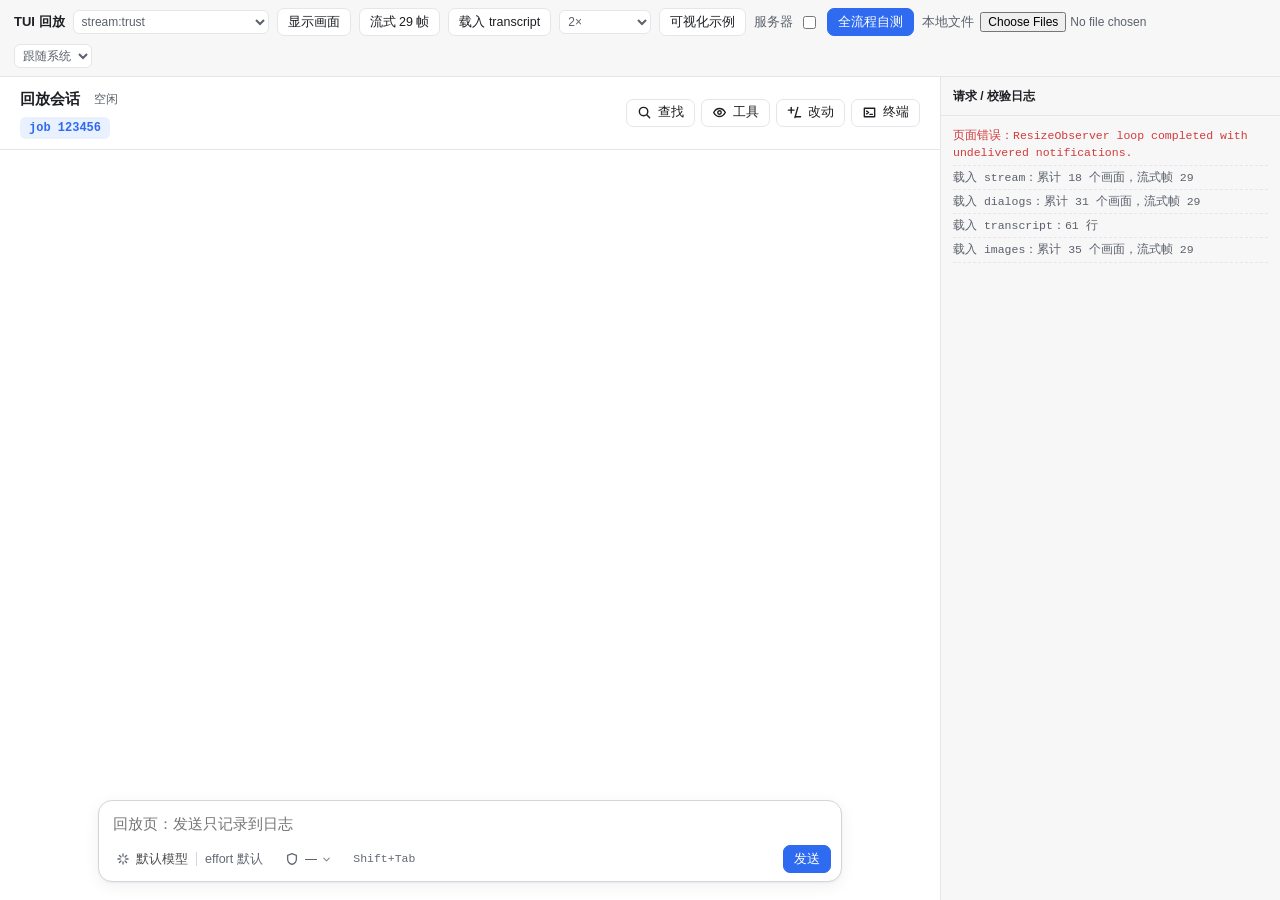
==== commit df6589a3: "CC Remote Chat 2.24" ====
--- a/static/dev/fixture.html
+++ b/static/dev/fixture.html
@@ -23,7 +23,7 @@
         <option value="1">1×（实时）</option><option value="2" selected>2×</option><option value="4">4×</option>
       </select>
       <button id="fx-viz" class="btn small" type="button" title="可视化示例：引用图片、灯箱、文件 chip、本轮改动、网页预览（桩数据）">可视化示例</button>
-      <label class="check" title="按服务器会话显示（只有改动卡片与 diff，文件 chip 只复制路径）">服务器 <input id="fx-viz-remote" name="fx-viz-remote" type="checkbox"></label>
+      <label class="check" title="按服务器会话显示（只有改动卡片与 diff；文件 chip 点了预览服务器文件）">服务器 <input id="fx-viz-remote" name="fx-viz-remote" type="checkbox"></label>
       <button id="fx-auto" class="btn small primary" type="button">全流程自测</button>
       <label class="check" title="/fixtures 不可用时：选择本地 fixtures 目录里的文件（可多选）">本地文件 <input id="fx-file" name="fx-file" type="file" multiple accept=".ndjson,.jsonl"></label>
       <span class="spacer"></span>
--- a/static/style.css
+++ b/static/style.css
@@ -36,6 +36,8 @@
  * ============================================================================ */
 
 :root {
+  --ctx-free: #eceef1;     /* /context 卡片用量条：空闲 / 自动压缩预留（斜纹） */
+  --ctx-buf: #9aa0a8;
   --bg: #ffffff;
   --bg-side: #f7f7f8;
   --bg-elev: #ffffff;
@@ -115,6 +117,8 @@
 
 /* 深色：深灰分层（#17–#38），正文浅灰白 ≈ 11.5:1 不刺眼；强调/状态色降饱和，均对 --bg/--bg-elev ≥ 4.5:1（WCAG AA） */
 :root[data-theme="dark"] {
+  --ctx-free: #34363b;
+  --ctx-buf: #6c717a;
   --bg: #1e1f22;
   --bg-side: #1a1b1e;
   --bg-elev: #26282c;
@@ -310,6 +314,69 @@
   border-radius: var(--radius-sm); color: var(--text); font: inherit; font-size: 13px; cursor: pointer; }
 .sess-menu .menu-item:hover, .sess-menu .menu-item:focus-visible { background: var(--bg-hover); outline: none; }
 .sess-menu .menu-item svg { color: var(--text-3); }
+
+/* ---------- 侧栏：项目与聊天（SPEC §15.2，static/projects.js；标题行参考 T3 Code 的 SidebarProjectFolderHeader） ----------
+   分区标题（项目 / 聊天）：小号弱化文字 + 「+」。项目标题行 28px：chevron、文件夹名（加粗、省略号）、本机 / 服务器、会话数、状态点；
+   「+」悬停 / 聚焦时出现（触屏常显）。折叠时把组内最要紧的状态画在标题行上（浅黄 = 待处理、浅红 = 新回复，同会话行的变量）；
+   当前会话在折叠的项目里 → 标题行是选中底色。组内会话行缩进、上下内边距小一点（:where 不加权重，手机端 mobile.css 的触屏尺寸照常生效） */
+.sess-menu .menu-label { min-width: 0; overflow: hidden; text-overflow: ellipsis; white-space: nowrap; }
+.popover.sess-menu { width: auto; min-width: 168px; max-width: 260px; }
+.side-sec { display: flex; align-items: center; gap: 6px; height: 26px; margin-top: 8px; padding: 0 2px 0 8px; font-size: 11.5px; font-weight: 600; color: var(--text-3); letter-spacing: .03em; border-radius: var(--radius-sm); }
+.side-list > .side-sec:first-child { margin-top: 0; }
+.side-sec-t { min-width: 0; overflow: hidden; text-overflow: ellipsis; white-space: nowrap; }
+.side-sec-n { font-weight: 500; font-variant-numeric: tabular-nums; }
+.side-sec-add { width: 22px; height: 22px; margin-left: auto; color: var(--text-3); }
+.side-sec-add .ic { width: 13px; height: 13px; }
+.side-hint { padding: 2px 8px 8px; font-size: 12px; color: var(--text-3); }
+.proj { position: relative; margin-top: 2px; border-radius: var(--radius-sm); }
+.proj-hd { position: relative; display: flex; align-items: center; border-radius: var(--radius-sm); }
+.proj-hd:hover { background: var(--bg-hover); }
+.proj-toggle { flex: 1 1 auto; min-width: 0; display: flex; align-items: center; gap: 6px; height: 28px; padding: 0 8px 0 4px; border: 0; border-radius: var(--radius-sm);
+  background: transparent; color: var(--text); font: inherit; font-size: 12.5px; text-align: left; cursor: pointer; }
+.proj-toggle:focus-visible { outline-offset: -2px; }
+.proj-chev { width: 12px; height: 12px; flex: none; color: var(--text-3); transition: transform .15s ease; }
+.proj-toggle[aria-expanded="false"] .proj-chev { transform: rotate(-90deg); }
+.proj-name { flex: 0 1 auto; min-width: 0; overflow: hidden; text-overflow: ellipsis; white-space: nowrap; font-weight: 650; }
+.proj-hd .loc-tag { flex: none; font-size: 10.5px; }
+.proj-hd .loc-tag .ic { width: 11px; height: 11px; }
+.loc-tag.srv { color: var(--accent); }
+.proj-count { flex: none; margin-left: auto; font-size: 11px; color: var(--text-3); font-variant-numeric: tabular-nums; }
+.proj-hd .proj-dot { margin: 0 1px; }   /* .dot 默认 margin-top: 6px 是给两行会话行对齐用的 */
+.proj-add { position: absolute; right: 3px; top: 3px; width: 22px; height: 22px; opacity: 0; color: var(--text-2); }
+.proj-add .ic { width: 13px; height: 13px; }
+.proj-hd:hover .proj-add, .proj-hd:focus-within .proj-add { opacity: 1; }
+.proj-hd:hover .proj-toggle, .proj-hd:focus-within .proj-toggle { padding-right: 30px; }
+.proj-hd.attn { background: var(--attn-bg); }
+.proj-hd.attn:hover { background: var(--attn-bg-hover); }
+.proj-hd.unread { background: var(--unread-bg); }
+.proj-hd.unread:hover { background: var(--unread-bg-hover); }
+.proj-hd.unread .proj-name { font-weight: 750; }
+.proj-hd.active { background: var(--bg-active); }
+.proj-hd.attn.active { background: var(--attn-bg-active); box-shadow: inset 3px 0 0 var(--warn); }
+.proj-hd.unread.active { background: var(--unread-bg-active); box-shadow: inset 3px 0 0 var(--err); }
+.proj-hd:hover .proj-count, .proj-hd.attn .proj-count, .proj-hd.unread .proj-count, .proj-hd.active .proj-count { color: var(--text-2); }
+/* 浅黄 / 浅红 / 选中底上绿色、蓝色的位置标签对比度不够（浅色下 2.6–2.9）：改用次要文字色，图标仍区分本机 / 服务器 */
+.proj-hd.attn .loc-tag, .proj-hd.unread .loc-tag, .proj-hd.active .loc-tag { color: var(--text-2); }
+.proj-body { padding-bottom: 2px; }
+:where(.proj-body) .sess { padding: 7px 8px 7px 14px; }
+.chat-body { padding-bottom: 2px; }
+/* 拖动：项目整组变淡、插入线画在整组的上 / 下边；拖到别的组（或拖项目到聊天区）= 虚线框 +「不能放这里」 */
+.proj.dragging { opacity: .45; }
+.proj.drop-before::before, .proj.drop-after::after { content: ''; position: absolute; left: 4px; right: 4px; height: 2px; border-radius: 1px; background: var(--accent); pointer-events: none; z-index: 1; }
+.proj.drop-before::before { top: -2px; }
+.proj.drop-after::after { bottom: -1px; }
+.deny-tip { display: none; flex: none; margin-left: auto; font-size: 11px; font-weight: 600; color: var(--err); white-space: nowrap; }
+.drop-deny { outline: 1px dashed var(--err); outline-offset: -1px; border-radius: var(--radius-sm); }
+.drop-deny > .proj-hd .deny-tip, .drop-deny > .side-sec .deny-tip { display: inline; }
+.drop-deny > .proj-hd .proj-count, .drop-deny > .proj-hd .loc-tag, .drop-deny > .proj-hd .proj-dot, .drop-deny > .side-sec .side-sec-n { display: none; }
+@media (pointer: coarse) {
+  .proj-add { opacity: 1; top: 5px; width: 28px; height: 28px; }
+  .proj-toggle { height: 38px; padding-right: 36px; }
+  .proj-hd:hover .proj-toggle, .proj-hd:focus-within .proj-toggle { padding-right: 36px; }
+  .side-sec { height: 32px; }
+  .side-sec-add { width: 30px; height: 30px; }
+}
+@media (prefers-reduced-motion: reduce) { .proj-chev { transition: none; } }
 .hist-ic { margin-top: 3px; color: var(--text-3); }
 .history-tools { display: flex; gap: 6px; padding: 0 2px 8px; }
 .history-tools .input { flex: 1; height: 30px; font-size: 12.5px; }
@@ -437,6 +504,9 @@
 .user-text { white-space: pre-wrap; overflow-wrap: anywhere; }
 .user-imgs { display: flex; flex-wrap: wrap; gap: 6px; margin-bottom: 6px; justify-content: flex-end; }
 .user-imgs img { max-width: 220px; max-height: 160px; border-radius: 8px; border: 1px solid var(--border); object-fit: cover; }
+/* 回复进行中发出、被 Claude 在这一轮中途读到的消息（render.js onQueuedPrompt）：气泡顶部一行小标注 */
+.user-tag { display: flex; align-items: center; justify-content: flex-end; gap: 4px; margin: -2px 0 3px; font-size: 11.5px; line-height: 1.4; color: var(--text-3); }
+.user-tag .ic { width: 12px; height: 12px; flex: none; }
 
 /* 助手 markdown */
 .md { font-size: 14.5px; line-height: 1.72; overflow-wrap: anywhere; }
@@ -482,13 +552,14 @@
 .k-text.streaming > :last-child::after { content: ""; display: inline-block; width: 7px; height: 1.05em; margin-left: 2px; vertical-align: -2px; background: var(--accent); border-radius: 1px; animation: pulse 1s infinite; }
 .k-text.streaming:empty::after { content: ""; display: inline-block; width: 7px; height: 1.05em; background: var(--accent); animation: pulse 1s infinite; }
 
-/* 消息元信息（时间 + 复制，render.js msgMeta）：悬停/键盘聚焦时才显示（参考 T3 Code），不占布局高度 */
-.msg-meta { display: flex; align-items: center; gap: 2px; font-size: 11.5px; line-height: 1; color: var(--text-3); font-variant-numeric: tabular-nums; white-space: nowrap;
-  opacity: 0; transition: opacity .15s ease; }
-.k-user:hover > .msg-meta, .k-text:hover > .msg-meta, .msg-meta:focus-within { opacity: 1; }
-@media (hover: none) { .msg-meta { opacity: 1; } }
+/* 消息元信息（时间 + 复制，render.js msgMeta；参考 T3 Code），不占布局高度。
+   时间一直显示（用户要求，2026-11-28）；复制按钮悬停/键盘聚焦时才出现（用 opacity，位置照占，时间不会跳） */
+.msg-meta { display: flex; align-items: center; gap: 2px; font-size: 11.5px; line-height: 1; color: var(--text-3); font-variant-numeric: tabular-nums; white-space: nowrap; }
 .mm-time { padding: 0 4px; }
-.mm-btn { display: inline-flex; align-items: center; justify-content: center; width: 22px; height: 22px; padding: 0; border: 0; border-radius: 6px; background: transparent; color: var(--text-3); transition: background .12s, color .12s; }
+.mm-btn { display: inline-flex; align-items: center; justify-content: center; width: 22px; height: 22px; padding: 0; border: 0; border-radius: 6px; background: transparent; color: var(--text-3);
+  opacity: 0; transition: background .12s, color .12s, opacity .15s ease; }
+.k-user:hover > .msg-meta .mm-btn, .k-text:hover > .msg-meta .mm-btn, .msg-meta:focus-within .mm-btn { opacity: 1; }
+@media (hover: none) { .mm-btn { opacity: 1; } }
 .mm-btn:hover { background: var(--bg-hover); color: var(--text); }
 .mm-btn.ok { color: var(--ok); }
 .mm-btn .ic { width: 13px; height: 13px; }
@@ -499,7 +570,7 @@
 .k-text { position: relative; }
 .mm-text { position: absolute; top: 100%; left: -5px; margin-top: 2px; display: none; }
 :root[data-colorful="on"] .mm-text { left: 4px; }
-.msg-list > .k-text:is(:has(+ .k-user), :has(+ .k-turnsum), :last-child) > .mm-text { display: flex; }
+.msg-list > .k-text:is(:has(+ .k-user:not(.mid-turn)), :has(+ .k-turnsum), :last-child) > .mm-text { display: flex; }
 .chat-col:has(.dialog-slot > *, .item.draft:not([hidden])) .msg-list > .k-text:last-child > .mm-text { display: none; }
 .md > :has(+ .msg-meta:last-child) { margin-bottom: 0; }   /* 元信息是最后一个子元素：真正的最后一块照常清掉下外边距 */
 .k-text + .k-turnsum { margin-top: 26px; }                 /* 给上一段的元信息留出位置 */
@@ -631,6 +702,75 @@
 .send-btn .ic { stroke-width: 2; }
 .composer-banner { display: flex; align-items: center; gap: 10px; margin-bottom: 8px; padding: 7px 12px; border-radius: var(--radius-sm); background: var(--bg-subtle); color: var(--text-2); font-size: 12.5px; }
 .composer-banner .btn { margin-left: auto; }
+/* claude 输入框里的图片（static/attach.js 的 ImageTray，SPEC §7）：输入框顶部一行，56px 小缩略图（点了用灯箱放大）+
+   右上角 ×（只删这一张）+ 左下角 #N + 说明 + 清除；只用现有颜色变量，浅色 / 深色同一套写法 */
+.img-tray { display: flex; align-items: center; gap: 10px; padding: 2px 2px 8px; margin-bottom: 4px; border-bottom: 1px dashed var(--border); min-width: 0; }
+.img-chips { display: flex; gap: 8px; flex: 0 1 auto; min-width: 0; overflow-x: auto; scrollbar-width: none; padding: 3px; margin: -3px; }
+.img-chips::-webkit-scrollbar { display: none; }
+.img-chip { position: relative; flex: none; width: 56px; height: 56px; border-radius: 10px; border: 1px solid var(--border-strong);
+  background: var(--img-ph-bg); color: var(--text-2); font-size: 12px; transition: opacity .15s; }
+.img-chip.removing { opacity: .45; }
+.img-thumb { display: block; width: 100%; height: 100%; padding: 0; margin: 0; border: 0; border-radius: 9px; background: transparent; overflow: hidden; color: inherit; }
+button.img-thumb { cursor: zoom-in; }
+.img-thumb img { display: block; width: 100%; height: 100%; object-fit: cover; }
+.img-chip-ph { width: 100%; height: 100%; background: var(--accent-soft); color: var(--accent); display: flex; align-items: center; justify-content: center; }
+.img-chip-ph .ic { width: 20px; height: 20px; }
+.img-chip-n { position: absolute; left: 4px; bottom: 4px; height: 16px; padding: 0 5px; border-radius: 8px; line-height: 16px; font-size: 10.5px;
+  background: rgba(0, 0, 0, .66); color: #fff; pointer-events: none; font-variant-numeric: tabular-nums; }
+.img-x { position: absolute; top: 3px; right: 3px; width: 20px; height: 20px; padding: 0; border: 0; border-radius: 50%; display: inline-flex;
+  align-items: center; justify-content: center; background: rgba(0, 0, 0, .66); color: #fff; cursor: pointer; }
+.img-x .ic { width: 12px; height: 12px; stroke-width: 2.2; }
+.img-x:hover { background: rgba(0, 0, 0, .85); }
+.img-thumb:focus-visible, .img-x:focus-visible { outline: none; box-shadow: var(--focus-ring), 0 0 0 1px var(--accent); }
+.img-chip:hover { border-color: var(--accent); }
+.img-note { display: inline-flex; align-items: center; gap: 6px; font-size: 12px; color: var(--text-3); min-width: 0; flex: 1 1 auto; overflow: hidden; text-overflow: ellipsis; white-space: nowrap; }
+.img-tray.warn .img-note { color: var(--warn); }
+.img-clear { flex: none; height: 24px; padding: 0 9px; border-radius: 7px; border: 1px solid transparent; background: transparent; color: var(--text-2); font-size: 12px; cursor: pointer; }
+.img-clear:hover { background: var(--bg-hover); border-color: var(--border); color: var(--text); }
+.img-clear:focus-visible { outline: none; box-shadow: var(--focus-ring); }
+/* 拖动文件经过窗口时的覆盖层（DropOverlay）：盖住会话头、聊天区与输入框，不接收指针 */
+.drop-overlay { position: absolute; inset: 8px; z-index: 30; pointer-events: none; display: flex; align-items: center; justify-content: center;
+  border: 2px dashed color-mix(in srgb, var(--accent) 70%, transparent); border-radius: 14px; background: color-mix(in srgb, var(--bg) 82%, transparent); }
+.drop-overlay.bad { border-color: color-mix(in srgb, var(--warn) 70%, transparent); }
+.drop-card { display: flex; flex-direction: column; align-items: center; gap: 6px; max-width: 420px; padding: 18px 22px; border-radius: var(--radius);
+  background: var(--bg-elev); border: 1px solid var(--border); box-shadow: var(--shadow-lg); text-align: center; }
+.drop-card .ic { width: 26px; height: 26px; color: var(--accent); }
+.drop-overlay.bad .drop-card .ic { color: var(--warn); }
+.drop-title { font-size: 14.5px; font-weight: 600; color: var(--text); }
+.drop-sub { font-size: 12.5px; color: var(--text-2); line-height: 1.5; }
+/* 重启 / 续接进度（static/opprogress.js）：输入框上方，替换"在新作业上续接"等提示条；文字一律 --text（对比度），状态色只用在图标/左边框 */
+.op-banner { margin-bottom: 8px; padding: 8px 12px; border-radius: var(--radius-sm); border: 1px solid var(--border); border-left: 3px solid var(--accent);
+  background: var(--accent-soft); color: var(--text); font-size: 12.5px; }
+.op-banner.is-done { border-left-color: var(--ok); background: var(--ok-soft); }
+.op-banner.is-failed { border-left-color: var(--err); background: var(--err-soft); }
+.op-banner.is-trust, .op-banner.is-stalled { border-left-color: var(--warn); background: var(--warn-soft); }
+.op-head { display: flex; align-items: center; gap: 8px; flex-wrap: wrap; min-height: 24px; }
+.op-head > .ic { width: 14px; height: 14px; flex: none; stroke-width: 2; }
+.op-banner.is-done .op-head > .ic, .op-banner.is-trust .op-head > .ic { color: var(--ok); }
+.op-banner.is-failed .op-head > .ic { color: var(--err); }
+.op-banner.is-stalled .op-head > .ic { color: var(--warn); }
+.op-title { font-weight: 600; }
+.op-text { min-width: 0; overflow-wrap: anywhere; }
+.op-step, .op-time { color: var(--text-2); font-variant-numeric: tabular-nums; white-space: nowrap; }
+.op-acts { display: inline-flex; gap: 6px; margin-left: auto; }
+.op-error { margin: 6px 0 0 22px; font-weight: 600; overflow-wrap: anywhere; }
+.op-detail { margin: 4px 0 0 22px; color: var(--text); overflow-wrap: anywhere; }
+.op-slow { display: flex; align-items: center; gap: 6px; margin: 4px 0 0 22px; color: var(--text); }
+.op-slow .ic { width: 13px; height: 13px; color: var(--warn); flex: none; }
+.op-steps { list-style: none; margin: 6px 0 0 22px; padding: 0; display: flex; flex-direction: column; gap: 3px; }
+.op-steps li { display: flex; align-items: center; gap: 7px; color: var(--text-2); }
+.op-steps li.op-s-cur, .op-steps li.op-s-fail { color: var(--text); font-weight: 600; }
+.op-steps li.op-s-done { color: var(--text-2); }
+.op-s-ic { width: 12px; height: 12px; flex: none; stroke-width: 2.2; }
+.op-s-done .op-s-ic { color: var(--ok); }
+.op-s-fail .op-s-ic { color: var(--err); }
+.op-s-cur .op-s-ic { color: var(--warn); }
+.op-s-dot { width: 12px; height: 12px; flex: none; display: inline-flex; align-items: center; justify-content: center; }
+.op-s-dot::before { content: ''; width: 5px; height: 5px; border-radius: 50%; background: var(--border-strong); }
+.op-s-label { min-width: 0; overflow-wrap: anywhere; }
+.op-s-took { color: var(--text-2); font-weight: 400; font-variant-numeric: tabular-nums; white-space: nowrap; }
+.op-steps .spin { width: 12px; height: 12px; }
+.btn .spin { width: 11px; height: 11px; margin-right: 2px; }
 /* CLI 快捷键提示条（输入框上方）：排队中的消息 + 「转到后台运行」「立即发送排队消息」 */
 .hint-bar { display: flex; flex-direction: column; gap: 6px; margin-bottom: 8px; padding: 8px 10px; border-radius: var(--radius-sm);
   background: var(--bg-subtle); border: 1px solid var(--border); font-size: 12.5px; color: var(--text-2); }
@@ -657,7 +797,6 @@
 .slash-pop { position: absolute; bottom: calc(100% + 6px); left: 8px; width: min(360px, 90%); max-height: 300px; overflow-y: auto; background: var(--bg-elev); border: 1px solid var(--border); border-radius: var(--radius); box-shadow: var(--shadow-lg); padding: 4px; z-index: 20; }
 .slash-item { display: block; width: 100%; text-align: left; border: 0; background: transparent; padding: 6px 10px; border-radius: 6px; font-family: var(--mono); font-size: 12.5px; }
 .slash-item.active, .slash-item:hover { background: var(--accent-soft); color: var(--accent); }
-.drop-overlay { position: absolute; inset: 10px; border: 2px dashed var(--accent); border-radius: 16px; background: color-mix(in srgb, var(--bg) 80%, transparent); display: flex; align-items: center; justify-content: center; font-size: 16px; color: var(--accent); z-index: 30; pointer-events: none; }
 
 /* 弹出层 / 对话框 / toast */
 .popover { position: fixed; z-index: 100; width: 370px; max-height: 60vh; overflow: auto; background: var(--bg-elev); border: 1px solid var(--border); border-radius: var(--radius); box-shadow: var(--shadow-lg); }
@@ -674,6 +813,11 @@
 dialog.modal { border: 1px solid var(--border); border-radius: 14px; padding: 0; background: var(--bg-elev); color: var(--text); box-shadow: var(--shadow-lg); width: min(520px, calc(100vw - 32px)); max-height: calc(100vh - 48px); }
 dialog.modal.wide { width: min(680px, calc(100vw - 32px)); }
 dialog.modal::backdrop { background: var(--backdrop, rgba(10, 12, 16, .42)); } /* 旧浏览器的 ::backdrop 不继承变量，留兜底 */
+/* 嵌套在另一个对话框里的对话框（非模态 show()，见 dialogs.js modal()）：固定在视口中央，大阴影充当遮罩 */
+dialog.modal.nested { position: fixed; inset: 0; margin: auto; height: -webkit-fit-content; height: fit-content; z-index: 10;
+  box-shadow: var(--shadow-lg), 0 0 0 100vmax var(--backdrop, rgba(10, 12, 16, .42)); }
+/* API key 输入框：普通文本框 + 圆点遮挡（不用 type=password，避免 WebKit/密码管理器的自动填充接管） */
+.input.secret { -webkit-text-security: disc; }
 .modal-form { display: flex; flex-direction: column; max-height: calc(100vh - 50px); }
 .modal-head { display: flex; align-items: center; justify-content: space-between; padding: 14px 16px 6px 20px; }
 .modal-head h2 { font-size: 15.5px; margin: 0; font-weight: 650; }
@@ -766,6 +910,56 @@
 .k-cmd .cmd-out.solo { margin-left: 0; }
 .k-cmd .cmd-mark { flex: none; color: var(--text-3); }
 .k-cmd.err .cmd-out { color: var(--err); }
+/* 带 ANSI 颜色的命令输出 / /context 卡片（static/ctxcard.js）：不换行折字，宽了横向滚动 */
+.k-cmd .cmd-out.rich { white-space: normal; }
+.k-cmd .cmd-out.rich > :last-child { flex: 1; min-width: 0; }
+.ansi-pre { white-space: pre; overflow-wrap: normal; overflow: auto; color: var(--text); max-height: 420px; }
+.ansi-pre .ansi-b { font-weight: 600; }
+.ansi-pre .ansi-dim, .ansi-pre .ansi-grey { color: var(--text-3); }
+/* 方块网格字符（⛁ ⛀ ⛶ ⛝）在等宽字体里常常回退到更宽的符号字体：固定 1ch 宽、居中，保证网格与右列对齐 */
+.ansi-pre .ansi-g { display: inline-flex; justify-content: center; width: 1ch; overflow: visible; }
+/* 卡片本身紧凑；展开原文时放宽（CLI 的右列在第 40 多列之后，窄了要横向滚动） */
+.ctx-card:has(> .ctx-raw[open]) { max-width: none; }
+.ctx-card { max-width: 560px; padding: 10px 12px 8px; border: 1px solid var(--border); border-radius: var(--radius-sm); background: var(--bg-elev); color: var(--text); font-size: 12.5px; line-height: 1.5; }
+.ctx-head { display: flex; align-items: baseline; flex-wrap: wrap; gap: 4px 8px; }
+.ctx-title { font-weight: 600; }
+.ctx-model { color: var(--text-2); }
+.ctx-model-id { color: var(--text-3); font-size: 11.5px; }
+.ctx-total { display: flex; align-items: baseline; gap: 8px; margin-top: 2px; font-variant-numeric: tabular-nums; }
+.ctx-total-num { font-family: var(--mono); font-size: 12px; }
+.ctx-total-pct { color: var(--text-2); }
+.ctx-bar { display: flex; height: 8px; margin: 8px 0 6px; border-radius: 4px; overflow: hidden; background: var(--ctx-free); }
+.ctx-seg { flex: none; min-width: 2px; height: 100%; }
+.ctx-seg + .ctx-seg { box-shadow: inset 1px 0 0 var(--bg-elev); }
+.ctx-free { flex: 1 1 auto; min-width: 0; }
+.ctx-buf { background: repeating-linear-gradient(135deg, var(--ctx-buf) 0 2px, transparent 2px 4px); box-shadow: inset 1px 0 0 var(--bg-elev); }
+.ctx-cats { list-style: none; margin: 0; padding: 0; display: grid; grid-template-columns: max-content max-content max-content; column-gap: 12px; font-variant-numeric: tabular-nums; }
+.ctx-cat { display: contents; }
+.ctx-cat > * { padding: 1px 0; }
+.ctx-cat-name { display: flex; align-items: center; gap: 7px; }
+.ctx-cat-tok { text-align: right; font-family: var(--mono); font-size: 11.5px; }
+.ctx-cat-pct { text-align: right; color: var(--text-3); }
+.ctx-cat.free .ctx-cat-name, .ctx-cat.buffer .ctx-cat-name { color: var(--text-2); }
+.ctx-dot { flex: none; width: 8px; height: 8px; border-radius: 2px; background: var(--text-3); }
+.ctx-dot.free { background: var(--ctx-free); box-shadow: inset 0 0 0 1px var(--border-strong); }
+.ctx-dot.buffer { background: repeating-linear-gradient(135deg, var(--ctx-buf) 0 2px, transparent 2px 4px); box-shadow: inset 0 0 0 1px var(--border-strong); }
+.ctx-meta { display: flex; gap: 8px; margin-top: 6px; color: var(--text-2); }
+.ctx-meta-k { color: var(--text-3); }
+.ctx-secs { margin-top: 6px; padding-top: 6px; border-top: 1px solid var(--border); display: flex; flex-direction: column; gap: 2px; }
+.ctx-sec { color: var(--text-2); }
+.ctx-sec, .ctx-sec > summary { display: flex; align-items: baseline; flex-wrap: wrap; gap: 0 8px; }
+details.ctx-sec { display: block; }
+.ctx-sec > summary { cursor: pointer; list-style-position: outside; }
+.ctx-sec-title { color: var(--text); }
+.ctx-sec-note { color: var(--text-3); font-size: 11.5px; }
+.ctx-sec-val { margin-left: auto; font-variant-numeric: tabular-nums; }
+.ctx-sec-body { padding: 2px 0 4px 14px; }
+.ctx-sec-group { color: var(--text-3); margin-top: 2px; }
+.ctx-sec-item { font-family: var(--mono); font-size: 11.5px; overflow-wrap: anywhere; }
+.ctx-raw { margin-top: 6px; }
+.ctx-raw > summary { cursor: pointer; color: var(--text-3); width: max-content; }
+.ctx-raw > summary:hover { color: var(--text); }
+.ctx-raw .ansi-pre { margin-top: 6px; }
 .k-text.api-error { color: var(--err); }
 
 /* 实时草稿（逐字回显） */
@@ -1000,6 +1194,11 @@
 .apikey-name { font-weight: 600; color: var(--text); overflow: hidden; text-overflow: ellipsis; white-space: nowrap; }
 .apikey-mask { font-family: var(--mono); font-size: 11.5px; color: var(--text-2); }
 .apikey-base { overflow: hidden; text-overflow: ellipsis; white-space: nowrap; max-width: 280px; }
+.apikey-base.inherited { font-style: italic; }
+.apikey-setbase { padding: 0; font-size: 11.5px; white-space: nowrap; flex: none; }
+.apikey-add { gap: 10px; }
+.apikey-add > .field { gap: 4px; }
+.field-sub { font-size: 12px; color: var(--text-3); }
 .apikey-usage { color: var(--text-2); white-space: nowrap; }
 .apikey-usage.err { color: var(--err); }
 
@@ -1405,6 +1604,11 @@
 .cb-capsule .cb-model .cb-label { max-width: 160px; }
 .cb-capsule .cb-effort { border-radius: 3px 8px 8px 3px; padding-left: 7px; color: var(--text-3); }
 .cb-capsule .cb-effort:hover:not(:disabled) { color: var(--text); }
+.cb-capsule .cb-effort.is-locked { color: var(--warn); }
+.cb-capsule .cb-effort .cb-lock { width: 12px; height: 12px; flex: none; }
+.effort-lock-note { display: flex; gap: 6px; align-items: flex-start; padding: 8px 10px; border-radius: 8px; font-size: 12.5px; line-height: 1.5; }
+.effort-lock-note > svg { flex: none; margin-top: 3px; }
+.save-why[hidden] { display: none; }
 .cb-div { flex: none; width: 1px; height: 14px; background: var(--border-strong); }
 .cb-capsule:has(.cb-btn:hover:not(:disabled)) .cb-div { opacity: 0; }   /* 悬停的一半填充时隐去分隔线 */
 .cb-capsule.is-disabled .cb-div { opacity: .64; }
@@ -1452,3 +1656,209 @@
 .upd-notes pre { margin: 0 0 4px; max-height: 180px; overflow: auto; white-space: pre-wrap; font: inherit; color: var(--text-2); }
 .upd-notes a { color: var(--accent); }
 @media (prefers-reduced-motion: reduce) { .upd-bar > span { transition: none; } }
+/* 设置弹窗「更新」一节里的状态框（与提示条同一个渲染函数 UpdateBox） */
+.upd-set-box { margin: 8px 0 4px; padding: 8px 10px; border: 1px solid var(--border); border-radius: var(--radius-sm); background: var(--accent-soft); color: var(--text); font-size: 13px; }
+.upd-set-box.is-ok { background: var(--ok-soft); }
+.upd-set-box.is-warn { background: var(--warn-soft); }
+.upd-set-box.is-error { background: var(--err-soft); }
+.upd-set-box .upd-row > .ic { color: var(--accent); }
+.upd-set-box.is-ok .upd-row > .ic { color: var(--ok); }
+.upd-set-box.is-warn .upd-row > .ic { color: var(--warn); }
+.upd-set-box.is-error .upd-row > .ic { color: var(--err); }
+.upd-set-box .upd-notes { margin-left: 22px; }
+.upd-set-box .upd-text { flex: 1 1 220px; }
+/* ==== 设置弹窗：系统通知与防休眠（static/sysnotify.js、static/keepawake.js，SPEC §12.1 / §12.2） ====
+   状态行 / 提示文字用 --text-2（小字对比度 ≥ 4.5），颜色只放在前面的小圆点上：绿 = 正在阻止睡眠，琥珀 = 需要去系统设置处理 */
+.ka-status, .sysn-hint { display: flex; align-items: baseline; gap: 7px; color: var(--text-2); font-size: 12px; min-height: 16px; }
+.ka-status::before, .sysn-hint.warn::before { content: ""; flex: none; width: 7px; height: 7px; border-radius: 50%; background: var(--text-3); transform: translateY(-1px); }
+.ka-status.ok { color: var(--text-2); }
+.ka-status.ok::before { background: var(--ok); box-shadow: 0 0 0 3px var(--ok-soft); }
+.sysn-hint.warn { color: var(--text-2); }
+.sysn-hint.warn::before { background: var(--warn); box-shadow: 0 0 0 3px var(--warn-soft); }
+/* ---------- 服务器会话的文件预览与下载（static/srvfiles.js、textdecode.js，SPEC §10.10） ---------- */
+.fchip.remote.srv { color: color-mix(in srgb, var(--accent) 80%, var(--text)); border-color: color-mix(in srgb, var(--accent) 24%, var(--border)); }
+.fchip.code.remote.srv { text-decoration: underline dotted; text-decoration-color: color-mix(in srgb, var(--accent) 50%, transparent); text-underline-offset: 2px; }
+.fchip.remote.srv:hover { border-color: color-mix(in srgb, var(--accent) 45%, var(--border)); }
+.pv-srv-tag { display: inline-flex; align-items: center; gap: 3px; flex: none; height: 18px; padding: 0 7px 0 5px; border-radius: 9px; background: var(--accent-soft); color: var(--text); font-size: 11px; white-space: nowrap; }
+.pv-srv-tag .ic { width: 11px; height: 11px; color: var(--accent); }
+.pv-enc { flex: none; height: 18px; line-height: 16px; padding: 0 6px; border: 1px solid color-mix(in srgb, var(--warn) 45%, var(--border)); border-radius: 4px; background: var(--warn-soft); color: var(--text); font-family: var(--mono); font-size: 10.5px; white-space: nowrap; cursor: help; }
+.pv-enc.lossy { border-color: color-mix(in srgb, var(--err) 45%, var(--border)); background: var(--err-soft); }
+.pv-srv-loading > div:not(.muted) { color: var(--text); }
+.pv-srv-err > .ic { color: var(--warn); }
+.pv-srv-big > .ic { color: var(--text-3); }
+.pv-err-msg { max-width: 440px; color: var(--text); overflow-wrap: anywhere; }
+.pv-err-acts { display: flex; flex-wrap: wrap; justify-content: center; gap: 6px; margin-top: 2px; }
+.pv-empty .pv-srv-btn > .ic { width: 14px; height: 14px; color: inherit; }
+
+/* ====================== 输入框：/ 命令与 @ 文件补全（complete.js）· 置顶任务清单（todopin.js） ====================== */
+:root { --cmp-proj-fg: #17723f; --cmp-user-fg: #2556c4; }            /* 来源标签 / 高亮项文字：对各自的浅底 ≥ 4.5:1 */
+:root[data-theme="dark"] { --cmp-proj-fg: #7fcda1; --cmp-user-fg: #a3bdf0; }
+.slash-pop { width: min(640px, calc(100% - 16px)); max-height: min(380px, 52vh); padding: 0; display: flex; flex-direction: column; overflow: hidden; }
+.cmp-head { flex: none; display: flex; align-items: center; gap: 8px; min-height: 30px; padding: 4px 6px 4px 12px; border-bottom: 1px solid var(--border); font-size: 12px; color: var(--text-3); }
+.cmp-title { font-weight: 600; color: var(--text); }
+.cmp-meta { min-width: 0; overflow: hidden; text-overflow: ellipsis; white-space: nowrap; }
+.cmp-refresh { flex: none; width: 24px; height: 24px; display: inline-flex; align-items: center; justify-content: center; border: 0; border-radius: 6px; background: transparent; color: var(--text-3); padding: 0; cursor: pointer; }
+.cmp-refresh:hover { background: var(--bg-hover); color: var(--text); }
+.cmp-refresh .ic { width: 13px; height: 13px; }
+.cmp-status { flex: none; display: flex; align-items: center; gap: 6px; padding: 6px 12px; font-size: 12px; color: var(--text-2); border-bottom: 1px solid var(--border); }
+.cmp-status.err { color: var(--err); background: var(--err-soft); }
+.cmp-list { flex: 1 1 auto; min-height: 0; overflow-y: auto; padding: 4px; overscroll-behavior: contain; }
+.cmp-row { display: flex; align-items: baseline; gap: 8px; min-width: 0; padding: 5px 8px; border-radius: 6px; cursor: pointer; font-size: 12.5px; color: var(--text); }
+.cmp-row:hover { background: var(--bg-hover); }
+.cmp-row.active { background: var(--accent-soft); box-shadow: inset 2px 0 0 var(--accent); }
+.cmp-name { flex: none; font-family: var(--mono); font-weight: 600; color: var(--text); max-width: 46%; overflow: hidden; text-overflow: ellipsis; white-space: nowrap; }
+.cmp-row.active .cmp-name { color: var(--cmp-user-fg); }
+.cmp-alias, .cmp-hint { flex: none; font-family: var(--mono); font-size: 11.5px; color: var(--text-3); white-space: nowrap; max-width: 22%; overflow: hidden; text-overflow: ellipsis; }
+.cmp-desc { flex: 1 1 auto; min-width: 0; overflow: hidden; text-overflow: ellipsis; white-space: nowrap; color: var(--text-2); }
+.cmp-src { flex: none; align-self: center; font-size: 10.5px; line-height: 16px; padding: 0 6px; border-radius: 4px; background: var(--bg-subtle); color: var(--text-3); border: 1px solid var(--border); white-space: nowrap; max-width: 30%; overflow: hidden; text-overflow: ellipsis; }
+.cmp-cmd.src-project .cmp-src { background: var(--ok-soft); color: var(--cmp-proj-fg); border-color: color-mix(in srgb, var(--ok) 30%, transparent); }
+.cmp-cmd.src-user .cmp-src { background: var(--accent-soft); color: var(--cmp-user-fg); border-color: color-mix(in srgb, var(--accent) 30%, transparent); }
+.cmp-cmd.src-plugin .cmp-src { background: var(--api-chip-bg); color: var(--api-chip-fg); border-color: var(--api-chip-border); }
+.cmp-file { align-items: center; }
+.cmp-ic { width: 14px; height: 14px; color: var(--text-3); }
+.cmp-file.is-dir .cmp-ic { color: var(--accent); }
+.cmp-path { min-width: 0; overflow: hidden; text-overflow: ellipsis; white-space: nowrap; font-family: var(--mono); font-size: 12.5px; direction: ltr; }
+.cmp-dirpart { color: var(--text-3); }
+.cmp-base { color: var(--text); font-weight: 600; }
+.cmp-row.active .cmp-base { color: var(--cmp-user-fg); }
+.cmp-empty { padding: 10px 12px; font-size: 12.5px; color: var(--text-3); }
+.cmp-foot { flex: none; padding: 4px 12px; border-top: 1px solid var(--border); font-size: 11px; color: var(--text-3); background: var(--bg-subtle); }
+@media (pointer: coarse) { .cmp-foot { display: none; } .cmp-row { padding: 8px; } }
+
+.todo-pin { margin-bottom: 8px; border: 1px solid var(--border); border-radius: var(--radius-sm); background: var(--bg-elev); box-shadow: var(--shadow); font-size: 12.5px; overflow: hidden; }
+.todo-pin-head { display: flex; align-items: center; gap: 8px; width: 100%; min-width: 0; padding: 6px 10px; border: 0; background: transparent; color: var(--text-2); font: inherit; text-align: left; cursor: pointer; }
+.todo-pin-head:hover { background: var(--bg-hover); }
+.todo-pin-chev { width: 13px; height: 13px; color: var(--text-3); }
+.todo-pin-title { flex: none; font-weight: 600; color: var(--text); }
+.todo-pin.all-done .todo-pin-title { color: var(--ok); }
+.todo-pin-count { flex: none; font-variant-numeric: tabular-nums; font-family: var(--mono); font-size: 11.5px; color: var(--text-2); }
+.todo-pin-bar { flex: 0 0 72px; height: 4px; border-radius: 2px; background: var(--border); overflow: hidden; }
+.todo-pin-fill { display: block; height: 100%; background: var(--accent); transition: width .3s; }
+.todo-pin.all-done .todo-pin-fill { background: var(--ok); }
+.todo-pin-cur { min-width: 0; overflow: hidden; text-overflow: ellipsis; white-space: nowrap; color: var(--accent); font-weight: 600; }
+.todo-pin-list { list-style: none; margin: 0; padding: 2px 10px 8px 12px; display: flex; flex-direction: column; gap: 3px; max-height: min(30vh, 220px); overflow-y: auto; border-top: 1px solid var(--border); padding-top: 6px; }
+.todo-pin-item { display: flex; align-items: flex-start; gap: 8px; line-height: 1.45; padding: 1px 6px; border-radius: 5px; color: var(--text-2); }
+.todo-pin-item.st-in_progress { background: var(--accent-soft); color: var(--text); font-weight: 600; }
+.todo-pin-item.st-completed .todo-pin-text { color: var(--text-3); text-decoration: line-through; }
+.todo-pin-dot { width: 10px; height: 10px; border-radius: 50%; border: 1.5px solid var(--border-strong); flex: none; margin-top: 4px; }
+.todo-pin-item.st-in_progress .todo-pin-dot { border-color: var(--accent); background: var(--accent); box-shadow: 0 0 0 3px var(--accent-soft); }
+.todo-pin-ic { width: 13px; height: 13px; color: var(--ok); margin-top: 2px; }
+.todo-pin-text { min-width: 0; overflow-wrap: anywhere; }
+@media (prefers-reduced-motion: reduce) { .todo-pin-fill { transition: none; } }
+
+/* ============================================================================
+ * 时间线工具（feat/timeline，2026-11-28；SPEC §7「会话内查找」「工具调用显示档位」「引用回复」「表格复制」「聊天宽度」）
+ *   static/finder.js（⌘F 查找栏 + 高亮）、static/toolview.js（工具调用显示档位）、static/quote.js（引用条 / 引用按钮 / 气泡里的引用卡片）、
+ *   static/mdtable.js（表格复制）、static/chatwidth.js（聊天宽度）
+ * 颜色变量（浅色 / 深色各一套）：
+ *   --find-bg（所有命中的底色，文字仍是正文色）、--find-active-bg / --find-active-fg（当前那一处）、--find-flash（界面上找不到对应文字时整条闪一下）
+ *   --quote-bar-bg / --quote-card-bg / --quote-card-border（引用条 / 用户气泡里的引用卡片）
+ * ============================================================================ */
+:root {
+  --find-bg: rgba(255, 199, 0, .38);
+  --find-active-bg: #ff9f1a;
+  --find-active-fg: #1d1f23;
+  --find-flash: rgba(255, 159, 26, .22);
+  --quote-bar-bg: var(--bg-subtle);
+  --quote-card-bg: rgba(16, 24, 40, .045);
+  --quote-card-border: var(--border-strong);
+}
+:root[data-theme="dark"] {
+  --find-bg: rgba(255, 199, 0, .26);
+  --find-active-bg: #f0a030;
+  --find-active-fg: #17181a;
+  --find-flash: rgba(240, 160, 48, .20);
+  --quote-bar-bg: var(--bg-subtle);
+  --quote-card-bg: rgba(255, 255, 255, .05);
+  --quote-card-border: var(--border-strong);
+}
+
+/* ---- 聊天宽度：--col-w 决定消息列（.chat-col）与输入框（.composer-inner）的最大宽度 ---- */
+:root[data-chatw="wide"] { --col-w: 1000px; }
+:root[data-chatw="wider"] { --col-w: 1280px; }
+:root[data-chatw="full"] { --col-w: none; }
+/* 全宽：消息列左右各留 20px（= 输入框区 .composer 的左右内边距），消息内容与输入框左缘对齐；小格子仍有 48px 留白可常驻。
+   滚动条槽只留右侧（标准宽度是两侧都留，好让居中的列不偏），否则左缘会多出一个滚动条宽 */
+:root[data-chatw="full"] .chat-scroll { scrollbar-gutter: stable; }
+:root[data-chatw="full"] .chat-col { max-width: calc(100% - 40px); }
+.cw-seg .seg-item { font-family: var(--font); }
+
+/* ---- 会话内查找：#chat-host 右上角的覆盖层（不占布局；低于子代理抽屉 / 弹层） ---- */
+.find-bar { position: absolute; top: 10px; right: 18px; z-index: 6; width: min(420px, calc(100% - 36px)); background: var(--bg-elev);
+  border: 1px solid var(--border-strong); border-radius: 10px; box-shadow: var(--shadow-lg); padding: 4px 4px 4px 10px; }
+.find-bar[hidden] { display: none; }
+.find-row { display: flex; align-items: center; gap: 2px; min-width: 0; }
+.find-ic { flex: none; width: 14px; height: 14px; color: var(--text-3); margin-right: 4px; }
+.find-input { flex: 1 1 auto; min-width: 0; height: 28px; border: 0; outline: none; background: transparent; color: var(--text); font-size: 13px; padding: 0 2px; }
+.find-count { flex: none; min-width: 44px; text-align: center; font-size: 11.5px; color: var(--text-2); font-variant-numeric: tabular-nums; padding: 0 4px; }
+.find-count.none { color: var(--err); }
+.find-live { position: absolute; width: 1px; height: 1px; overflow: hidden; clip: rect(0 0 0 0); white-space: nowrap; }
+.find-btn { flex: none; display: inline-flex; align-items: center; justify-content: center; width: 26px; height: 26px; padding: 0; border: 0; border-radius: 6px; background: transparent; color: var(--text-2); }
+.find-btn:hover:not(:disabled) { background: var(--bg-hover); color: var(--text); }
+.find-btn:disabled { opacity: .4; }
+.find-btn .ic { width: 14px; height: 14px; }
+.find-note { margin: 2px 6px 2px 0; padding: 4px 0 2px; border-top: 1px solid var(--border); font-size: 11.5px; color: var(--text-2); line-height: 1.45; }
+.find-note[hidden] { display: none; }
+::highlight(ccr-find) { background-color: var(--find-bg); }
+::highlight(ccr-find-active) { background-color: var(--find-active-bg); color: var(--find-active-fg); }
+mark.ccr-find-mark { background: var(--find-bg); color: inherit; border-radius: 2px; padding: 0; }
+mark.ccr-find-mark.active { background: var(--find-active-bg); color: var(--find-active-fg); }
+.msg-list > .item.find-flash { animation: find-flash 1.3s ease-out 1; border-radius: 8px; }
+@keyframes find-flash { from { background: var(--find-flash); } to { background: transparent; } }
+@container chat-hd (max-width: 720px) { .hd-actions .find-open-btn, .hd-actions .tier-btn { gap: 4px; } }
+
+/* ---- 工具调用显示档位（toolview.js：.chat-scroll[data-tools]；条目 class 来自 render.js）。data-find-show = 查找期间临时显示 ---- */
+.chat-scroll[data-tools="hideok"] .msg-list > .k-tool.st-done:not([data-find-show]),
+.chat-scroll[data-tools="hideall"] .msg-list > .k-tool:not([data-find-show]),
+.chat-scroll[data-tools="zen"] .msg-list > .item:not(.k-user):not(.k-text):not(.k-notice):not(.k-divider):not(.k-hint):not([data-find-show]),
+.chat-scroll[data-tools="zen"] .msg-list > .k-text:not([data-zen="keep"]):not(.api-error):not([data-find-show]),
+.chat-scroll[data-tools="zen"] .msg-list > .k-hint:not(.lv-warn):not(.lv-error):not([data-find-show]) { display: none; }
+.chat-scroll[data-tools="zen"] .msg-list > .k-text[data-zen="keep"] > .mm-text { display: flex; }
+.msg-list > .item[data-find-show] { outline: 1px dashed var(--border-strong); outline-offset: 3px; border-radius: 6px; }
+.btn.tier-btn.on { background: var(--accent-soft); border-color: color-mix(in srgb, var(--accent) 40%, var(--border)); color: var(--accent); }
+.popover.tier-menu { width: 400px; }
+.tier-menu .mode-desc { white-space: normal; }
+
+/* ---- 引用：输入框上方的引用条、浮动「引用」按钮、用户气泡里的引用卡片 ---- */
+.quote-bar { display: flex; flex-direction: column; gap: 4px; margin: 0 0 8px; max-height: 168px; overflow-y: auto; }
+.quote-bar[hidden] { display: none; }
+.quote-chip { display: flex; align-items: center; gap: 8px; min-width: 0; height: 30px; padding: 0 4px 0 10px; border-radius: 8px;
+  background: var(--quote-bar-bg); border-left: 3px solid var(--border-strong); color: var(--text-2); font-size: 12.5px; flex: none; }
+.quote-chip.kind-file, .quote-chip.kind-diff { border-left-color: var(--accent); }
+.quote-ic { flex: none; width: 13px; height: 13px; color: var(--text-3); }
+.quote-src { flex: 0 1 auto; max-width: 45%; overflow: hidden; text-overflow: ellipsis; white-space: nowrap; font-weight: 600; color: var(--text); }
+.quote-src.mono { font-family: var(--mono); font-size: 11.5px; font-weight: 500; }
+.quote-prev { flex: 1 1 auto; min-width: 0; overflow: hidden; text-overflow: ellipsis; white-space: nowrap; color: var(--text-2); }
+.quote-x { flex: none; display: inline-flex; align-items: center; justify-content: center; width: 24px; height: 24px; padding: 0; border: 0; border-radius: 6px; background: transparent; color: var(--text-3); }
+.quote-x:hover { background: var(--bg-hover); color: var(--text); }
+.quote-x .ic { width: 12px; height: 12px; }
+.quote-foot { display: flex; align-items: center; gap: 10px; padding: 0 4px; font-size: 11.5px; flex: none; }
+.quote-foot .muted { color: var(--text-3); }
+.quote-clear { margin-left: auto; padding: 2px 0; font-size: 11.5px; }
+.quote-pop { position: fixed; z-index: 60; }
+.quote-pop[hidden] { display: none; }
+.quote-pop-btn { display: inline-flex; align-items: center; gap: 5px; height: 28px; padding: 0 11px 0 9px; border: 1px solid var(--border-strong); border-radius: 999px;
+  background: var(--bg-elev); color: var(--text); font-size: 12.5px; box-shadow: var(--shadow-lg); }
+.quote-pop-btn:hover { background: var(--bg-hover); }
+.quote-pop-btn .ic { width: 13px; height: 13px; color: var(--accent); }
+.quote-measure { position: fixed; left: -10000px; top: 0; width: 640px; opacity: 0; pointer-events: none; }
+.k-user .bubble .user-quote { margin: 0 0 8px; padding: 6px 10px; border-left: 3px solid var(--quote-card-border); border-radius: 4px 8px 8px 4px;
+  background: var(--quote-card-bg); color: var(--text-2); font-size: 13px; line-height: 1.55; max-height: 16em; overflow: auto; }
+.k-user .bubble .user-quote:last-child { margin-bottom: 0; }
+.k-user .bubble .user-quote .md-code { margin: .4em 0; }
+.k-user .bubble .user-quote p { margin: .25em 0; }
+
+/* ---- 表格复制（mdtable.js）：表格下方右对齐的一行小按钮，悬停 / 键盘聚焦时出现（位置照占，不改变布局） ---- */
+.md-table-box { margin: .8em 0; width: fit-content; max-width: 100%; min-width: 50%; }
+.md-table-box > .md-table-wrap { margin: 0; width: auto; min-width: 0; }
+.tbl-acts { display: flex; justify-content: flex-end; align-items: center; gap: 2px; height: 22px; margin-top: 2px; opacity: 0; transition: opacity .15s;
+  user-select: none; -webkit-user-select: none; }
+.md-table-box:hover > .tbl-acts, .tbl-acts:focus-within { opacity: 1; }
+@media (hover: none) { .tbl-acts { opacity: 1; } }
+.tbl-acts-l { font-size: 11px; color: var(--text-3); margin-right: 4px; }
+.tbl-copy { display: inline-flex; align-items: center; gap: 4px; height: 22px; padding: 0 7px; border: 0; border-radius: 6px; background: transparent; color: var(--text-2); font-size: 11.5px; }
+.tbl-copy:hover { background: var(--bg-hover); color: var(--text); }
+.tbl-copy.ok { color: var(--ok); }
+.tbl-copy.bad { color: var(--err); }
+.tbl-copy .ic { width: 12px; height: 12px; }
+@media (prefers-reduced-motion: reduce) { .tbl-acts { transition: none; } .msg-list > .item.find-flash { animation: none; } }
